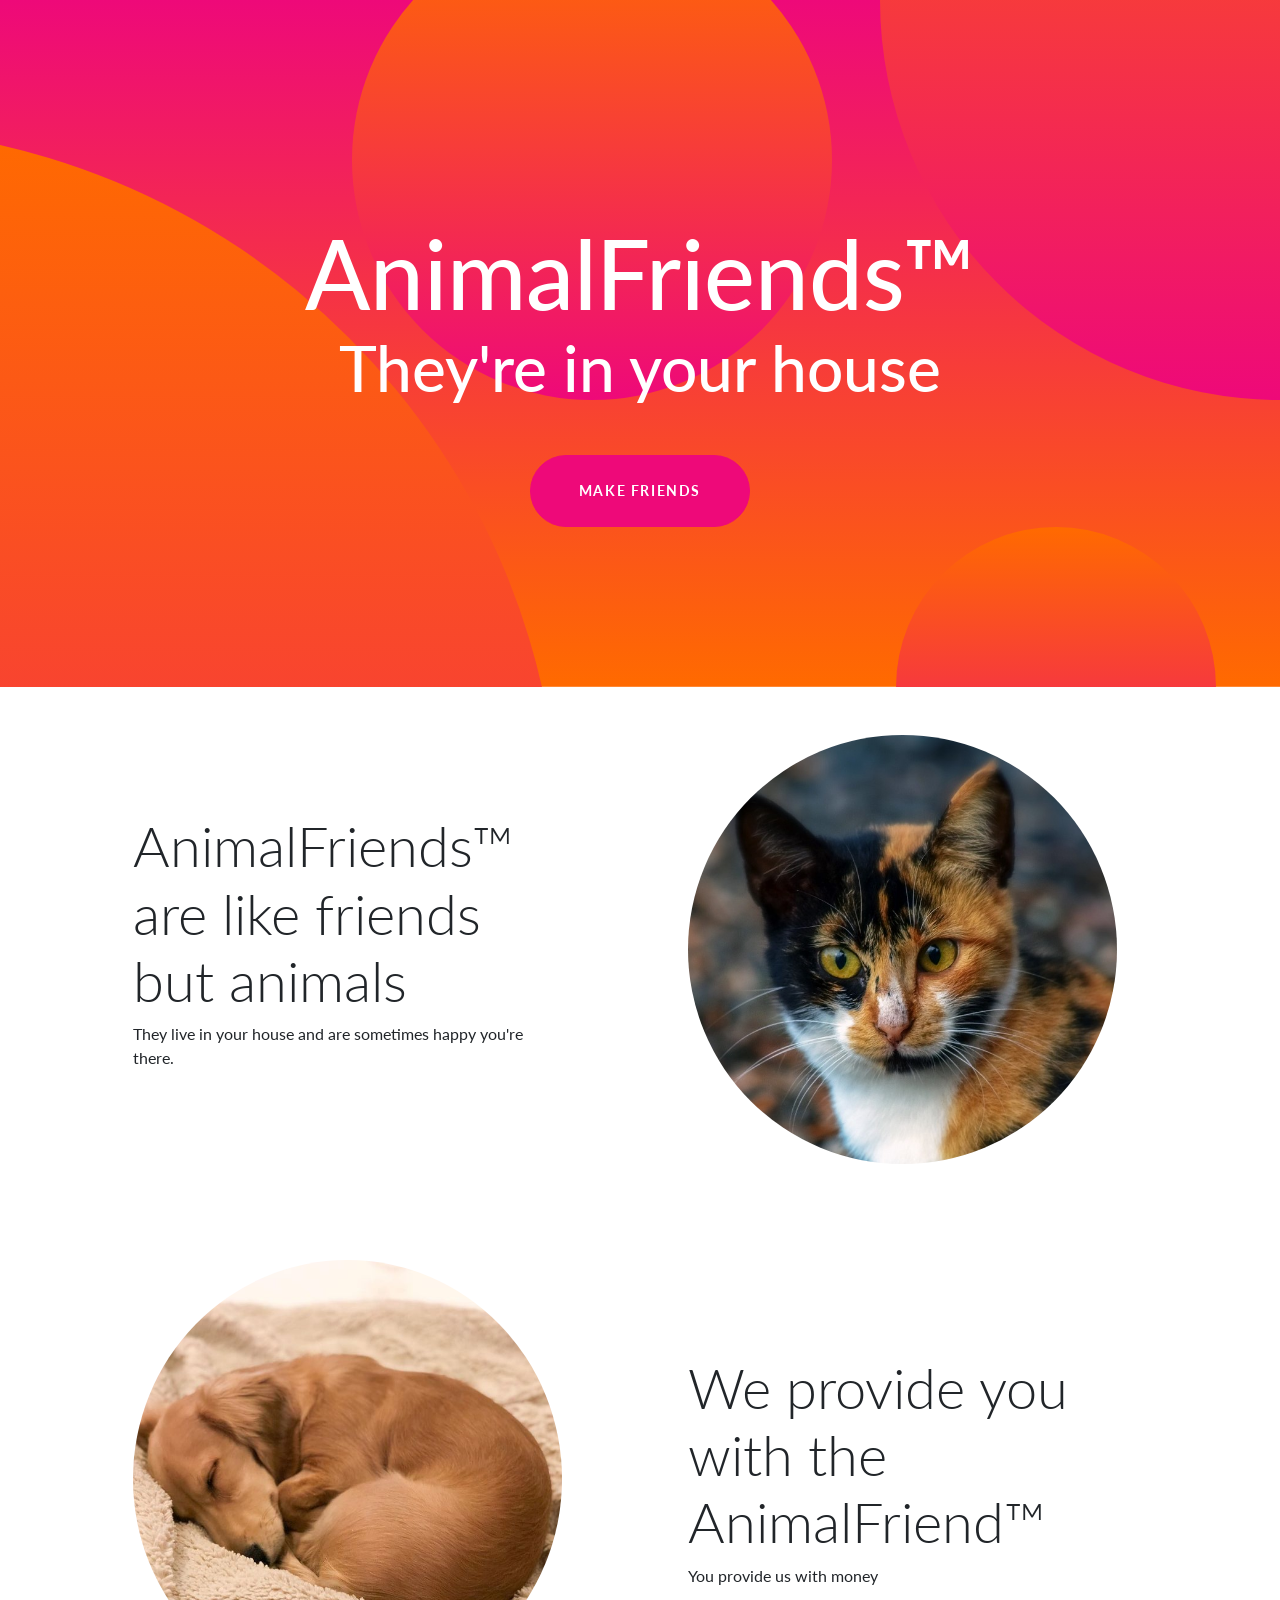
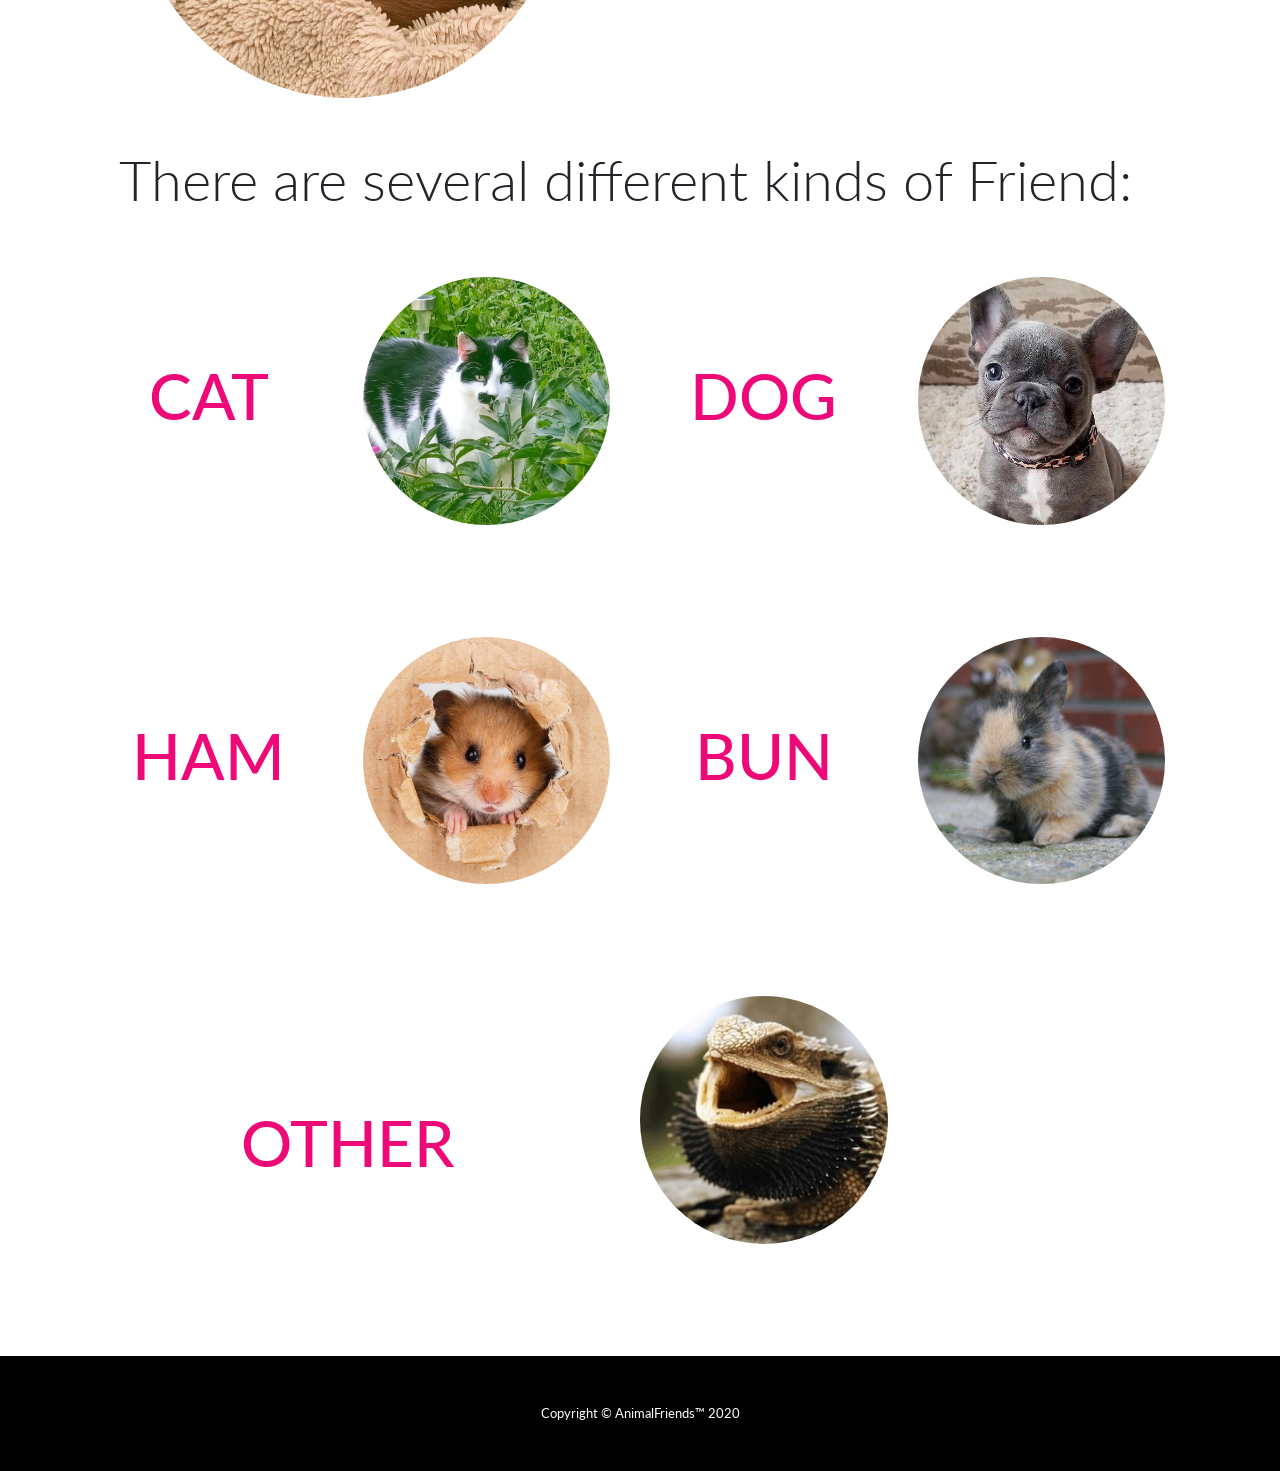
==== index.html @ 5744a80c "Add files via upload" ====
<!DOCTYPE html>
<html lang="en">

<head>

  <meta charset="utf-8">
  <meta name="viewport" content="width=device-width, initial-scale=1, shrink-to-fit=no">
  <meta name="description" content="">
  <meta name="author" content="">

  <title>AnimalFriends&trade;</title>

  <!-- Bootstrap core CSS -->
  <link rel="stylesheet" href="https://stackpath.bootstrapcdn.com/bootstrap/4.3.1/css/bootstrap.min.css" integrity="sha384-ggOyR0iXCbMQv3Xipma34MD+dH/1fQ784/j6cY/iJTQUOhcWr7x9JvoRxT2MZw1T" crossorigin="anonymous">

  <!-- Custom fonts for this template -->
  <link href="https://fonts.googleapis.com/css?family=Catamaran:100,200,300,400,500,600,700,800,900" rel="stylesheet">
  <link href="https://fonts.googleapis.com/css?family=Lato:100,100i,300,300i,400,400i,700,700i,900,900i" rel="stylesheet">

  <!-- Custom styles for this template -->
  <link href="one-page-wonder.css" rel="stylesheet">

</head>

<body>

  <!-- Navigation -->
    <!-- <nav class="navbar navbar-expand-lg navbar-dark navbar-custom fixed-top">
      <div class="container">
        <a class="navbar-brand" href="#">AnimalFriends&trade;</a>
        <button class="navbar-toggler" type="button" data-toggle="collapse" data-target="#navbarResponsive" aria-controls="navbarResponsive" aria-expanded="false" aria-label="Toggle navigation">
          <span class="navbar-toggler-icon"></span>
        </button>
        <div class="collapse navbar-collapse" id="navbarResponsive">
          <ul class="navbar-nav ml-auto">
            <li class="nav-item">
              <a class="nav-link" href="#">Be the first to hear</a>
            </li>
          </ul>
        </div>
      </div>
    </nav> -->

  <header class="masthead text-center text-white">
    <div class="masthead-content">
      <div class="container">
        <h1 class="masthead-heading mb-0">AnimalFriends&trade;</h1>
        <h2 class="masthead-subheading mb-0">They're in your house</h2>
        <a href="#" class="btn btn-primary btn-xl rounded-pill mt-5">Make Friends</a>
      </div>
    </div>
    <div class="bg-circle-1 bg-circle"></div>
    <div class="bg-circle-2 bg-circle"></div>
    <div class="bg-circle-3 bg-circle"></div>
    <div class="bg-circle-4 bg-circle"></div>
  </header>

  <section>
    <div class="container">
      <div class="row align-items-center">
        <div class="col-md-6 order-md-2">
          <div class="p-5">
            <img class="img-fluid rounded-circle" src="cat1.jpg" alt="">
          </div>
        </div>
        <div class="col-md-6 order-md-1">
          <div class="p-5">
            <h2 class="display-4">AnimalFriends&trade;  are like friends but animals</h2>
            <p>They live in your house and are sometimes happy you're there.</p>
          </div>
        </div>
      </div>
    </div>
  </section>

  <section>
    <div class="container">
      <div class="row align-items-center">
        <div class="col-md-6">
          <div class="p-5">
            <img class="img-fluid rounded-circle" src="saus1.jpg" alt="">
          </div>
        </div>
        <div class="col-md-6">
          <div class="p-5">
            <h2 class="display-4">We provide you with the AnimalFriend&trade;</h2>
            <p>You provide us with money</p>
          </div>
        </div>
      </div>
    </div>
  </section>

  <section>
    <div class="container">
        <div class="row">
          <div class="col-md-12">
            <h2 class="display-4 text-center">There are several different kinds of Friend:</h2>
          </div>
        </div>
            <div class="row align-items-center">
              <h3 class="col-md-3 col-xs-12 text-center list-txt">CAT</h3>
                <div class="col-md-3 col-xs-12 align-items-center row-margin">
                  <div class="img-wrap"> 
                  <img class="img-fluid list-img rounded-circle" src="cat2.jpg" alt=""/>
                  <div class="rounded-circle img-cover">
                        <p class="img-cover-txt">CAT</p>
                    </div>
                  </div> 
                </div>
                 <h3  class="col-md-3 col-xs-12 text-center list-txt">DOG</h3>
                 <div class="col-md-3 col-xs-12 row-margin">
                    <div class="img-wrap">
                      <img class="img-fluid rounded-circle list-img" src="dog1.jpg" alt=""/>
                         <div class="img-cover rounded-circle">
                          <p class="img-cover-txt">DOG</p>
                      </div>
                    </div> 
                  </div>
                  <h3 class="col-md-3 col-xs-12 text-center list-txt">HAM</h3>
                   <div class="col-md-3 col-xs-12 row-margin">
                    <div class="img-wrap">
                       <img class="img-fluid rounded-circle list-img" src="ham1.jpg" alt=""/>
                      <div class="img-cover rounded-circle">
                      <p class="img-cover-txt">HAM</p>
                      </div>
                    </div> 
                  </div>
                  <h3  class="col-md-3 col-xs-12 text-center list-txt">BUN</h3> 
                    <div class="col-md-3 col-xs-12 row-margin">
                      <div class="img-wrap">
                        <img class="img-fluid rounded-circle list-img" src="bun1.jpg" alt=""/>
                        <div class="img-cover rounded-circle">
                      <p class="img-cover-txt">BUN</p>
                      </div>
                    </div> 
                  </div>
            </div>
            <div class="row align-items-center">
               <h3  class="col-md-6 col-xs-12 text-center list-txt">OTHER</h3>
              <div class="col-md-3 col-xs-12 row-margin other">
                  <div class="img-wrap">
                    <img class="img-fluid rounded-circle list-img" src="other1.jpg" alt="">
                      <div class="img-cover rounded-circle">
                      <p class="img-cover-txt">OTHER</p>
                      </div>
                    </div> 
                  </div>
            </div>
  </section>

  <!-- Footer -->
  <footer class="py-5 bg-black">
    <div class="container">
      <p class="m-0 text-center text-white small">Copyright &copy; AnimalFriends&trade; 2020</p>
    </div>
  </footer>
</container>
  <!-- Bootstrap core JavaScript -->
<script src="https://code.jquery.com/jquery-3.3.1.slim.min.js" integrity="sha384-q8i/X+965DzO0rT7abK41JStQIAqVgRVzpbzo5smXKp4YfRvH+8abtTE1Pi6jizo" crossorigin="anonymous"></script>
<script src="https://cdnjs.cloudflare.com/ajax/libs/popper.js/1.14.7/umd/popper.min.js" integrity="sha384-UO2eT0CpHqdSJQ6hJty5KVphtPhzWj9WO1clHTMGa3JDZwrnQq4sF86dIHNDz0W1" crossorigin="anonymous"></script>
<script src="https://stackpath.bootstrapcdn.com/bootstrap/4.3.1/js/bootstrap.min.js" integrity="sha384-JjSmVgyd0p3pXB1rRibZUAYoIIy6OrQ6VrjIEaFf/nJGzIxFDsf4x0xIM+B07jRM" crossorigin="anonymous"></script>

</body>

</html>
---- one-page-wonder.css ----
/*!
 * Start Bootstrap - One Page Wonder v5.0.8 (https://startbootstrap.com/template-overviews/one-page-wonder)
 * Copyright 2013-2020 Start Bootstrap
 * Licensed under MIT (https://github.com/StartBootstrap/startbootstrap-one-page-wonder/blob/master/LICENSE)
 */

body {
  font-family: 'Lato';
  justify-content: center;
}

.row { width: 100%; }

h1,
h2,
h3,
h4,
h5,
h6,
{
  font-family: 'Catamaran';
  font-weight: 800 !important;
}

.btn-xl {
  text-transform: uppercase;
  padding: 1.5rem 3rem;
  font-size: 0.9rem;
  font-weight: 700;
  letter-spacing: 0.1rem;
}

.bg-black {
  background-color: #000 !important;
}

.rounded-pill {
  border-radius: 5rem;
}

.navbar-custom {
  padding-top: 1rem;
  padding-bottom: 1rem;
  background-color: rgba(0, 0, 0, 0.7);
}

.navbar-custom .navbar-brand {
  text-transform: uppercase;
  font-size: 1rem;
  letter-spacing: 0.1rem;
  font-weight: 700;
}

.navbar-custom .navbar-nav .nav-item .nav-link {
  text-transform: uppercase;
  font-size: 0.8rem;
  font-weight: 700;
  letter-spacing: 0.1rem;
}

header.masthead {
  position: relative;
  overflow: hidden;
  padding-top: calc(7rem + 72px);
  padding-bottom: 7rem;
  background: linear-gradient(0deg, #ff6a00 0%, #ee0979 100%);
  background-repeat: no-repeat;
  background-position: center center;
  background-attachment: scroll;
  background-size: cover;
}

header.masthead .masthead-content {
  z-index: 1;
  position: relative;
}

header.masthead .masthead-content .masthead-heading {
  font-size: 4rem;
}

header.masthead .masthead-content .masthead-subheading {
  font-size: 2rem;
}

header.masthead .bg-circle {
  z-index: 0;
  position: absolute;
  border-radius: 100%;
  background: linear-gradient(0deg, #ee0979 0%, #ff6a00 100%);
}

header.masthead .bg-circle-1 {
  height: 90rem;
  width: 90rem;
  bottom: -55rem;
  left: -55rem;
}

header.masthead .bg-circle-2 {
  height: 50rem;
  width: 50rem;
  top: -25rem;
  right: -25rem;
}

header.masthead .bg-circle-3 {
  height: 20rem;
  width: 20rem;
  bottom: -10rem;
  right: 5%;
}

header.masthead .bg-circle-4 {
  height: 30rem;
  width: 30rem;
  top: -5rem;
  right: 35%;
}

@media (min-width: 992px) {
  header.masthead {
    padding-top: calc(10rem + 55px);
    padding-bottom: 10rem;
  }
  header.masthead .masthead-content .masthead-heading {
    font-size: 6rem;
  }
  header.masthead .masthead-content .masthead-subheading {
    font-size: 4rem;
  }
}

.bg-primary {
  background-color: #ee0979 !important;
}

.btn-primary {
  background-color: #ee0979;
  border-color: #ee0979;
}

.btn-primary:active, .btn-primary:focus, .btn-primary:hover {
  background-color: #bd0760 !important;
  border-color: #bd0760 !important;
}

.btn-primary:focus {
  box-shadow: 0 0 0 0.2rem rgba(238, 9, 121, 0.5);
}

.btn-secondary {
  background-color: #ff6a00;
  border-color: #ff6a00;
}

.btn-secondary:active, .btn-secondary:focus, .btn-secondary:hover {
  background-color: #cc5500 !important;
  border-color: #cc5500 !important;
}

.btn-secondary:focus {
  box-shadow: 0 0 0 0.2rem rgba(255, 106, 0, 0.5);
}

.row-margin {
  margin-top: 3.5rem;
  margin-bottom: 3.5rem;
}


.list-txt{
  font-size: 4rem;
  color:#ee0979;
}


.other{
  margin-top: 3.5rem;
  margin-bottom: 7rem;
}

.img-wrap {
  position: relative;
  width:100%;
  height: 100%;
  top: 0;
  left:0;

}

.img-cover {
  position: absolute;
  top: 0;
  right: 0;
  bottom: 0;
  left: 0;
  background: rgba(252, 88, 23, 0.6);
  color: #fff;
  font-size: 4rem;
  font-weight: bold;
  visibility: hidden;
  opacity: 0;
  display: flex;
  align-items: center;
  justify-content: center;
  transition: opacity .2s, visibility .2s;
}

.img-wrap:hover .img-cover{
  visibility: visible;
  opacity: 1;
}

.img-wrap:hover .img-cover-txt {
  transform: translateY(0);
}
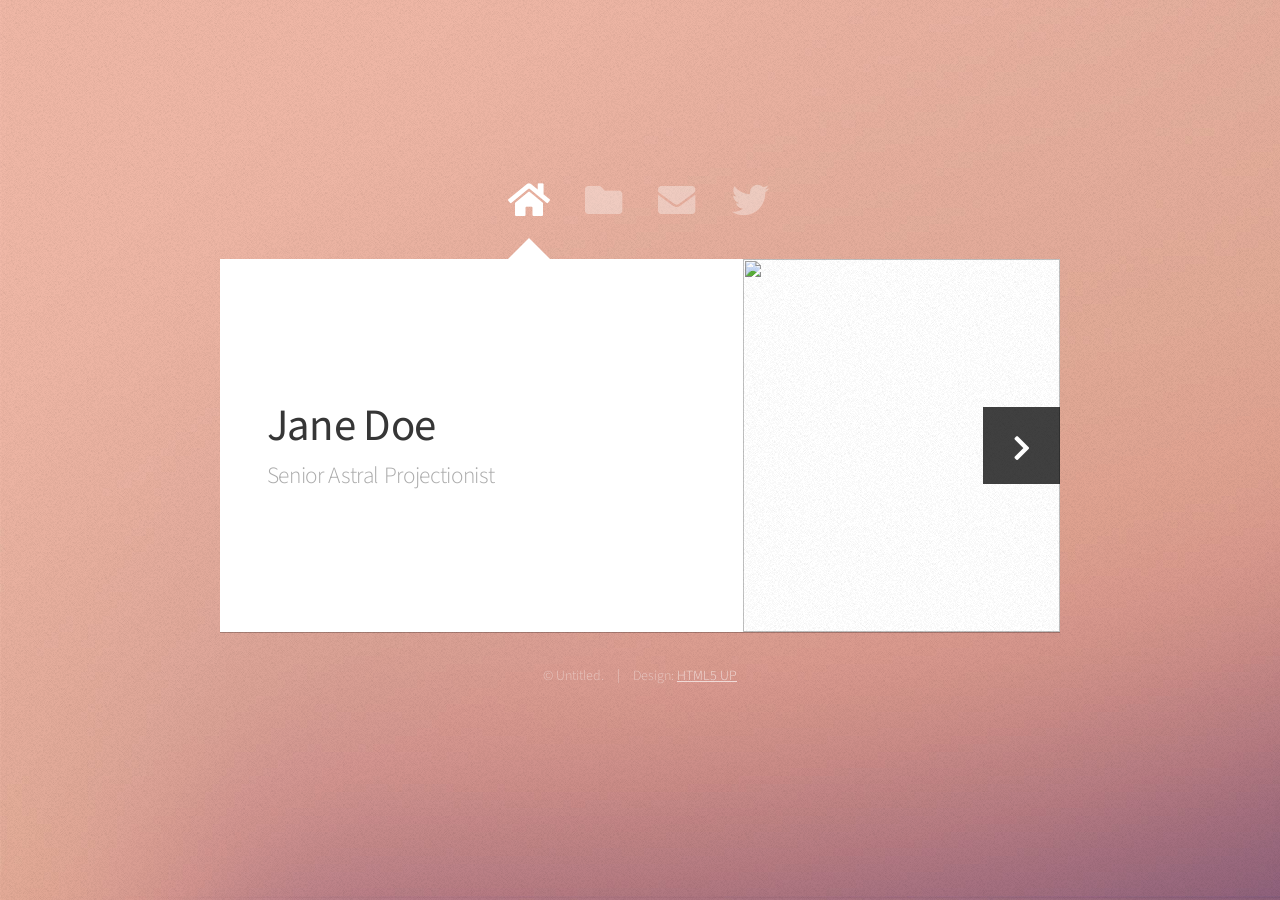
==== commit 56d2c6ee: "sorted file hierarchy for GitHub pages" ====
--- a/index.html
+++ b/index.html
@@ -1,166 +1,142 @@
-<!DOCTYPE html>
-<html lang="en">
+<!DOCTYPE HTML>
+<!--
+	Astral by HTML5 UP
+	html5up.net | @ajlkn
+	Free for personal and commercial use under the CCA 3.0 license (html5up.net/license)
+-->
+<html>
+	<head>
+		<title>Astral by HTML5 UP</title>
+		<meta charset="utf-8" />
+		<meta name="viewport" content="width=device-width, initial-scale=1, user-scalable=no" />
+		<link rel="stylesheet" href="assets/css/main.css" />
+		<noscript><link rel="stylesheet" href="assets/css/noscript.css" /></noscript>
+	</head>
+	<body class="is-preload">
 
-<head>
+		<!-- Wrapper-->
+			<div id="wrapper">
 
-  <meta charset="utf-8">
-  <meta name="viewport" content="width=device-width, initial-scale=1, shrink-to-fit=no">
-  <meta name="description" content="">
-  <meta name="author" content="">
+				<!-- Nav -->
+					<nav id="nav">
+						<a href="#" class="icon solid fa-home"><span>Home</span></a>
+						<a href="#work" class="icon solid fa-folder"><span>Work</span></a>
+						<a href="#contact" class="icon solid fa-envelope"><span>Contact</span></a>
+						<a href="https://twitter.com/ajlkn" class="icon brands fa-twitter"><span>Twitter</span></a>
+					</nav>
 
-  <title>AnimalFriends&trade;</title>
+				<!-- Main -->
+					<div id="main">
 
-  <!-- Bootstrap core CSS -->
-  <link rel="stylesheet" href="https://stackpath.bootstrapcdn.com/bootstrap/4.3.1/css/bootstrap.min.css" integrity="sha384-ggOyR0iXCbMQv3Xipma34MD+dH/1fQ784/j6cY/iJTQUOhcWr7x9JvoRxT2MZw1T" crossorigin="anonymous">
+						<!-- Me -->
+							<article id="home" class="panel intro">
+								<header>
+									<h1>Jane Doe</h1>
+									<p>Senior Astral Projectionist</p>
+								</header>
+								<a href="#work" class="jumplink pic">
+									<span class="arrow icon solid fa-chevron-right"><span>See my work</span></span>
+									<img src="images/me.jpg" alt="" />
+								</a>
+							</article>
 
-  <!-- Custom fonts for this template -->
-  <link href="https://fonts.googleapis.com/css?family=Catamaran:100,200,300,400,500,600,700,800,900" rel="stylesheet">
-  <link href="https://fonts.googleapis.com/css?family=Lato:100,100i,300,300i,400,400i,700,700i,900,900i" rel="stylesheet">
+						<!-- Work -->
+							<article id="work" class="panel">
+								<header>
+									<h2>Work</h2>
+								</header>
+								<p>
+									Phasellus enim sapien, blandit ullamcorper elementum eu, condimentum eu elit.
+									Vestibulum ante ipsum primis in faucibus orci luctus et ultrices posuere cubilia
+									luctus elit eget interdum.
+								</p>
+								<section>
+									<div class="row">
+										<div class="col-4 col-6-medium col-12-small">
+											<a href="#" class="image fit"><img src="images/pic01.jpg" alt=""></a>
+										</div>
+										<div class="col-4 col-6-medium col-12-small">
+											<a href="#" class="image fit"><img src="images/pic02.jpg" alt=""></a>
+										</div>
+										<div class="col-4 col-6-medium col-12-small">
+											<a href="#" class="image fit"><img src="images/pic03.jpg" alt=""></a>
+										</div>
+										<div class="col-4 col-6-medium col-12-small">
+											<a href="#" class="image fit"><img src="images/pic04.jpg" alt=""></a>
+										</div>
+										<div class="col-4 col-6-medium col-12-small">
+											<a href="#" class="image fit"><img src="images/pic05.jpg" alt=""></a>
+										</div>
+										<div class="col-4 col-6-medium col-12-small">
+											<a href="#" class="image fit"><img src="images/pic06.jpg" alt=""></a>
+										</div>
+										<div class="col-4 col-6-medium col-12-small">
+											<a href="#" class="image fit"><img src="images/pic07.jpg" alt=""></a>
+										</div>
+										<div class="col-4 col-6-medium col-12-small">
+											<a href="#" class="image fit"><img src="images/pic08.jpg" alt=""></a>
+										</div>
+										<div class="col-4 col-6-medium col-12-small">
+											<a href="#" class="image fit"><img src="images/pic09.jpg" alt=""></a>
+										</div>
+										<div class="col-4 col-6-medium col-12-small">
+											<a href="#" class="image fit"><img src="images/pic10.jpg" alt=""></a>
+										</div>
+										<div class="col-4 col-6-medium col-12-small">
+											<a href="#" class="image fit"><img src="images/pic11.jpg" alt=""></a>
+										</div>
+										<div class="col-4 col-6-medium col-12-small">
+											<a href="#" class="image fit"><img src="images/pic12.jpg" alt=""></a>
+										</div>
+									</div>
+								</section>
+							</article>
 
-  <!-- Custom styles for this template -->
-  <link href="one-page-wonder.css" rel="stylesheet">
+						<!-- Contact -->
+							<article id="contact" class="panel">
+								<header>
+									<h2>Contact Me</h2>
+								</header>
+								<form action="#" method="post">
+									<div>
+										<div class="row">
+											<div class="col-6 col-12-medium">
+												<input type="text" name="name" placeholder="Name" />
+											</div>
+											<div class="col-6 col-12-medium">
+												<input type="text" name="email" placeholder="Email" />
+											</div>
+											<div class="col-12">
+												<input type="text" name="subject" placeholder="Subject" />
+											</div>
+											<div class="col-12">
+												<textarea name="message" placeholder="Message" rows="6"></textarea>
+											</div>
+											<div class="col-12">
+												<input type="submit" value="Send Message" />
+											</div>
+										</div>
+									</div>
+								</form>
+							</article>
 
-</head>
+					</div>
 
-<body>
+				<!-- Footer -->
+					<div id="footer">
+						<ul class="copyright">
+							<li>&copy; Untitled.</li><li>Design: <a href="http://html5up.net">HTML5 UP</a></li>
+						</ul>
+					</div>
 
-  <!-- Navigation -->
-    <!-- <nav class="navbar navbar-expand-lg navbar-dark navbar-custom fixed-top">
-      <div class="container">
-        <a class="navbar-brand" href="#">AnimalFriends&trade;</a>
-        <button class="navbar-toggler" type="button" data-toggle="collapse" data-target="#navbarResponsive" aria-controls="navbarResponsive" aria-expanded="false" aria-label="Toggle navigation">
-          <span class="navbar-toggler-icon"></span>
-        </button>
-        <div class="collapse navbar-collapse" id="navbarResponsive">
-          <ul class="navbar-nav ml-auto">
-            <li class="nav-item">
-              <a class="nav-link" href="#">Be the first to hear</a>
-            </li>
-          </ul>
-        </div>
-      </div>
-    </nav> -->
+			</div>
 
-  <header class="masthead text-center text-white">
-    <div class="masthead-content">
-      <div class="container">
-        <h1 class="masthead-heading mb-0">AnimalFriends&trade;</h1>
-        <h2 class="masthead-subheading mb-0">They're in your house</h2>
-        <a href="#" class="btn btn-primary btn-xl rounded-pill mt-5">Make Friends</a>
-      </div>
-    </div>
-    <div class="bg-circle-1 bg-circle"></div>
-    <div class="bg-circle-2 bg-circle"></div>
-    <div class="bg-circle-3 bg-circle"></div>
-    <div class="bg-circle-4 bg-circle"></div>
-  </header>
+		<!-- Scripts -->
+			<script src="assets/js/jquery.min.js"></script>
+			<script src="assets/js/browser.min.js"></script>
+			<script src="assets/js/breakpoints.min.js"></script>
+			<script src="assets/js/util.js"></script>
+			<script src="assets/js/main.js"></script>
 
-  <section>
-    <div class="container">
-      <div class="row align-items-center">
-        <div class="col-md-6 order-md-2">
-          <div class="p-5">
-            <img class="img-fluid rounded-circle" src="cat1.jpg" alt="">
-          </div>
-        </div>
-        <div class="col-md-6 order-md-1">
-          <div class="p-5">
-            <h2 class="display-4">AnimalFriends&trade;  are like friends but animals</h2>
-            <p>They live in your house and are sometimes happy you're there.</p>
-          </div>
-        </div>
-      </div>
-    </div>
-  </section>
-
-  <section>
-    <div class="container">
-      <div class="row align-items-center">
-        <div class="col-md-6">
-          <div class="p-5">
-            <img class="img-fluid rounded-circle" src="saus1.jpg" alt="">
-          </div>
-        </div>
-        <div class="col-md-6">
-          <div class="p-5">
-            <h2 class="display-4">We provide you with the AnimalFriend&trade;</h2>
-            <p>You provide us with money</p>
-          </div>
-        </div>
-      </div>
-    </div>
-  </section>
-
-  <section>
-    <div class="container">
-        <div class="row">
-          <div class="col-md-12">
-            <h2 class="display-4 text-center">There are several different kinds of Friend:</h2>
-          </div>
-        </div>
-            <div class="row align-items-center">
-              <h3 class="col-md-3 col-xs-12 text-center list-txt">CAT</h3>
-                <div class="col-md-3 col-xs-12 align-items-center row-margin">
-                  <div class="img-wrap"> 
-                  <img class="img-fluid list-img rounded-circle" src="cat2.jpg" alt=""/>
-                  <div class="rounded-circle img-cover">
-                        <p class="img-cover-txt">CAT</p>
-                    </div>
-                  </div> 
-                </div>
-                 <h3  class="col-md-3 col-xs-12 text-center list-txt">DOG</h3>
-                 <div class="col-md-3 col-xs-12 row-margin">
-                    <div class="img-wrap">
-                      <img class="img-fluid rounded-circle list-img" src="dog1.jpg" alt=""/>
-                         <div class="img-cover rounded-circle">
-                          <p class="img-cover-txt">DOG</p>
-                      </div>
-                    </div> 
-                  </div>
-                  <h3 class="col-md-3 col-xs-12 text-center list-txt">HAM</h3>
-                   <div class="col-md-3 col-xs-12 row-margin">
-                    <div class="img-wrap">
-                       <img class="img-fluid rounded-circle list-img" src="ham1.jpg" alt=""/>
-                      <div class="img-cover rounded-circle">
-                      <p class="img-cover-txt">HAM</p>
-                      </div>
-                    </div> 
-                  </div>
-                  <h3  class="col-md-3 col-xs-12 text-center list-txt">BUN</h3> 
-                    <div class="col-md-3 col-xs-12 row-margin">
-                      <div class="img-wrap">
-                        <img class="img-fluid rounded-circle list-img" src="bun1.jpg" alt=""/>
-                        <div class="img-cover rounded-circle">
-                      <p class="img-cover-txt">BUN</p>
-                      </div>
-                    </div> 
-                  </div>
-            </div>
-            <div class="row align-items-center">
-               <h3  class="col-md-6 col-xs-12 text-center list-txt">OTHER</h3>
-              <div class="col-md-3 col-xs-12 row-margin other">
-                  <div class="img-wrap">
-                    <img class="img-fluid rounded-circle list-img" src="other1.jpg" alt="">
-                      <div class="img-cover rounded-circle">
-                      <p class="img-cover-txt">OTHER</p>
-                      </div>
-                    </div> 
-                  </div>
-            </div>
-  </section>
-
-  <!-- Footer -->
-  <footer class="py-5 bg-black">
-    <div class="container">
-      <p class="m-0 text-center text-white small">Copyright &copy; AnimalFriends&trade; 2020</p>
-    </div>
-  </footer>
-</container>
-  <!-- Bootstrap core JavaScript -->
-<script src="https://code.jquery.com/jquery-3.3.1.slim.min.js" integrity="sha384-q8i/X+965DzO0rT7abK41JStQIAqVgRVzpbzo5smXKp4YfRvH+8abtTE1Pi6jizo" crossorigin="anonymous"></script>
-<script src="https://cdnjs.cloudflare.com/ajax/libs/popper.js/1.14.7/umd/popper.min.js" integrity="sha384-UO2eT0CpHqdSJQ6hJty5KVphtPhzWj9WO1clHTMGa3JDZwrnQq4sF86dIHNDz0W1" crossorigin="anonymous"></script>
-<script src="https://stackpath.bootstrapcdn.com/bootstrap/4.3.1/js/bootstrap.min.js" integrity="sha384-JjSmVgyd0p3pXB1rRibZUAYoIIy6OrQ6VrjIEaFf/nJGzIxFDsf4x0xIM+B07jRM" crossorigin="anonymous"></script>
-
-</body>
-
-</html>
+	</body>
+</html>
--- a/assets/css/main.css
+++ b/assets/css/main.css
@@ -0,0 +1,2191 @@
+@import url("https://fonts.googleapis.com/css?family=Source+Sans+Pro:300,400,300italic,400italic");
+@import url("fontawesome-all.min.css");
+
+/*
+	Astral by HTML5 UP
+	html5up.net | @ajlkn
+	Free for personal and commercial use under the CCA 3.0 license (html5up.net/license)
+*/
+
+html, body, div, span, applet, object,
+iframe, h1, h2, h3, h4, h5, h6, p, blockquote,
+pre, a, abbr, acronym, address, big, cite,
+code, del, dfn, em, img, ins, kbd, q, s, samp,
+small, strike, strong, sub, sup, tt, var, b,
+u, i, center, dl, dt, dd, ol, ul, li, fieldset,
+form, label, legend, table, caption, tbody,
+tfoot, thead, tr, th, td, article, aside,
+canvas, details, embed, figure, figcaption,
+footer, header, hgroup, menu, nav, output, ruby,
+section, summary, time, mark, audio, video {
+	margin: 0;
+	padding: 0;
+	border: 0;
+	font-size: 100%;
+	font: inherit;
+	vertical-align: baseline;}
+
+article, aside, details, figcaption, figure,
+footer, header, hgroup, menu, nav, section {
+	display: block;}
+
+body {
+	line-height: 1;
+}
+
+ol, ul {
+	list-style: none;
+}
+
+blockquote, q {
+	quotes: none;
+}
+
+	blockquote:before, blockquote:after, q:before, q:after {
+		content: '';
+		content: none;
+	}
+
+table {
+	border-collapse: collapse;
+	border-spacing: 0;
+}
+
+body {
+	-webkit-text-size-adjust: none;
+}
+
+mark {
+	background-color: transparent;
+	color: inherit;
+}
+
+input::-moz-focus-inner {
+	border: 0;
+	padding: 0;
+}
+
+input, select, textarea {
+	-moz-appearance: none;
+	-webkit-appearance: none;
+	-ms-appearance: none;
+	appearance: none;
+}
+
+/* Row */
+
+	.row {
+		display: flex;
+		flex-wrap: wrap;
+		box-sizing: border-box;
+		align-items: stretch;
+	}
+
+		.row > * {
+			box-sizing: border-box;
+		}
+
+		.row.gtr-uniform > * > :last-child {
+			margin-bottom: 0;
+		}
+
+		.row.aln-left {
+			justify-content: flex-start;
+		}
+
+		.row.aln-center {
+			justify-content: center;
+		}
+
+		.row.aln-right {
+			justify-content: flex-end;
+		}
+
+		.row.aln-top {
+			align-items: flex-start;
+		}
+
+		.row.aln-middle {
+			align-items: center;
+		}
+
+		.row.aln-bottom {
+			align-items: flex-end;
+		}
+
+		.row > .imp {
+			order: -1;
+		}
+
+		.row > .col-1 {
+			width: 8.33333%;
+		}
+
+		.row > .off-1 {
+			margin-left: 8.33333%;
+		}
+
+		.row > .col-2 {
+			width: 16.66667%;
+		}
+
+		.row > .off-2 {
+			margin-left: 16.66667%;
+		}
+
+		.row > .col-3 {
+			width: 25%;
+		}
+
+		.row > .off-3 {
+			margin-left: 25%;
+		}
+
+		.row > .col-4 {
+			width: 33.33333%;
+		}
+
+		.row > .off-4 {
+			margin-left: 33.33333%;
+		}
+
+		.row > .col-5 {
+			width: 41.66667%;
+		}
+
+		.row > .off-5 {
+			margin-left: 41.66667%;
+		}
+
+		.row > .col-6 {
+			width: 50%;
+		}
+
+		.row > .off-6 {
+			margin-left: 50%;
+		}
+
+		.row > .col-7 {
+			width: 58.33333%;
+		}
+
+		.row > .off-7 {
+			margin-left: 58.33333%;
+		}
+
+		.row > .col-8 {
+			width: 66.66667%;
+		}
+
+		.row > .off-8 {
+			margin-left: 66.66667%;
+		}
+
+		.row > .col-9 {
+			width: 75%;
+		}
+
+		.row > .off-9 {
+			margin-left: 75%;
+		}
+
+		.row > .col-10 {
+			width: 83.33333%;
+		}
+
+		.row > .off-10 {
+			margin-left: 83.33333%;
+		}
+
+		.row > .col-11 {
+			width: 91.66667%;
+		}
+
+		.row > .off-11 {
+			margin-left: 91.66667%;
+		}
+
+		.row > .col-12 {
+			width: 100%;
+		}
+
+		.row > .off-12 {
+			margin-left: 100%;
+		}
+
+		.row.gtr-0 {
+			margin-top: 0em;
+			margin-left: 0em;
+		}
+
+			.row.gtr-0 > * {
+				padding: 0em 0 0 0em;
+			}
+
+			.row.gtr-0.gtr-uniform {
+				margin-top: 0em;
+			}
+
+				.row.gtr-0.gtr-uniform > * {
+					padding-top: 0em;
+				}
+
+		.row.gtr-25 {
+			margin-top: -0.3125em;
+			margin-left: -0.3125em;
+		}
+
+			.row.gtr-25 > * {
+				padding: 0.3125em 0 0 0.3125em;
+			}
+
+			.row.gtr-25.gtr-uniform {
+				margin-top: -0.3125em;
+			}
+
+				.row.gtr-25.gtr-uniform > * {
+					padding-top: 0.3125em;
+				}
+
+		.row.gtr-50 {
+			margin-top: -0.625em;
+			margin-left: -0.625em;
+		}
+
+			.row.gtr-50 > * {
+				padding: 0.625em 0 0 0.625em;
+			}
+
+			.row.gtr-50.gtr-uniform {
+				margin-top: -0.625em;
+			}
+
+				.row.gtr-50.gtr-uniform > * {
+					padding-top: 0.625em;
+				}
+
+		.row {
+			margin-top: -1.25em;
+			margin-left: -1.25em;
+		}
+
+			.row > * {
+				padding: 1.25em 0 0 1.25em;
+			}
+
+			.row.gtr-uniform {
+				margin-top: -1.25em;
+			}
+
+				.row.gtr-uniform > * {
+					padding-top: 1.25em;
+				}
+
+		.row.gtr-150 {
+			margin-top: -1.875em;
+			margin-left: -1.875em;
+		}
+
+			.row.gtr-150 > * {
+				padding: 1.875em 0 0 1.875em;
+			}
+
+			.row.gtr-150.gtr-uniform {
+				margin-top: -1.875em;
+			}
+
+				.row.gtr-150.gtr-uniform > * {
+					padding-top: 1.875em;
+				}
+
+		.row.gtr-200 {
+			margin-top: -2.5em;
+			margin-left: -2.5em;
+		}
+
+			.row.gtr-200 > * {
+				padding: 2.5em 0 0 2.5em;
+			}
+
+			.row.gtr-200.gtr-uniform {
+				margin-top: -2.5em;
+			}
+
+				.row.gtr-200.gtr-uniform > * {
+					padding-top: 2.5em;
+				}
+
+		@media screen and (max-width: 1680px) {
+
+			.row {
+				display: flex;
+				flex-wrap: wrap;
+				box-sizing: border-box;
+				align-items: stretch;
+			}
+
+				.row > * {
+					box-sizing: border-box;
+				}
+
+				.row.gtr-uniform > * > :last-child {
+					margin-bottom: 0;
+				}
+
+				.row.aln-left {
+					justify-content: flex-start;
+				}
+
+				.row.aln-center {
+					justify-content: center;
+				}
+
+				.row.aln-right {
+					justify-content: flex-end;
+				}
+
+				.row.aln-top {
+					align-items: flex-start;
+				}
+
+				.row.aln-middle {
+					align-items: center;
+				}
+
+				.row.aln-bottom {
+					align-items: flex-end;
+				}
+
+				.row > .imp-xlarge {
+					order: -1;
+				}
+
+				.row > .col-1-xlarge {
+					width: 8.33333%;
+				}
+
+				.row > .off-1-xlarge {
+					margin-left: 8.33333%;
+				}
+
+				.row > .col-2-xlarge {
+					width: 16.66667%;
+				}
+
+				.row > .off-2-xlarge {
+					margin-left: 16.66667%;
+				}
+
+				.row > .col-3-xlarge {
+					width: 25%;
+				}
+
+				.row > .off-3-xlarge {
+					margin-left: 25%;
+				}
+
+				.row > .col-4-xlarge {
+					width: 33.33333%;
+				}
+
+				.row > .off-4-xlarge {
+					margin-left: 33.33333%;
+				}
+
+				.row > .col-5-xlarge {
+					width: 41.66667%;
+				}
+
+				.row > .off-5-xlarge {
+					margin-left: 41.66667%;
+				}
+
+				.row > .col-6-xlarge {
+					width: 50%;
+				}
+
+				.row > .off-6-xlarge {
+					margin-left: 50%;
+				}
+
+				.row > .col-7-xlarge {
+					width: 58.33333%;
+				}
+
+				.row > .off-7-xlarge {
+					margin-left: 58.33333%;
+				}
+
+				.row > .col-8-xlarge {
+					width: 66.66667%;
+				}
+
+				.row > .off-8-xlarge {
+					margin-left: 66.66667%;
+				}
+
+				.row > .col-9-xlarge {
+					width: 75%;
+				}
+
+				.row > .off-9-xlarge {
+					margin-left: 75%;
+				}
+
+				.row > .col-10-xlarge {
+					width: 83.33333%;
+				}
+
+				.row > .off-10-xlarge {
+					margin-left: 83.33333%;
+				}
+
+				.row > .col-11-xlarge {
+					width: 91.66667%;
+				}
+
+				.row > .off-11-xlarge {
+					margin-left: 91.66667%;
+				}
+
+				.row > .col-12-xlarge {
+					width: 100%;
+				}
+
+				.row > .off-12-xlarge {
+					margin-left: 100%;
+				}
+
+				.row.gtr-0 {
+					margin-top: 0em;
+					margin-left: 0em;
+				}
+
+					.row.gtr-0 > * {
+						padding: 0em 0 0 0em;
+					}
+
+					.row.gtr-0.gtr-uniform {
+						margin-top: 0em;
+					}
+
+						.row.gtr-0.gtr-uniform > * {
+							padding-top: 0em;
+						}
+
+				.row.gtr-25 {
+					margin-top: -0.3125em;
+					margin-left: -0.3125em;
+				}
+
+					.row.gtr-25 > * {
+						padding: 0.3125em 0 0 0.3125em;
+					}
+
+					.row.gtr-25.gtr-uniform {
+						margin-top: -0.3125em;
+					}
+
+						.row.gtr-25.gtr-uniform > * {
+							padding-top: 0.3125em;
+						}
+
+				.row.gtr-50 {
+					margin-top: -0.625em;
+					margin-left: -0.625em;
+				}
+
+					.row.gtr-50 > * {
+						padding: 0.625em 0 0 0.625em;
+					}
+
+					.row.gtr-50.gtr-uniform {
+						margin-top: -0.625em;
+					}
+
+						.row.gtr-50.gtr-uniform > * {
+							padding-top: 0.625em;
+						}
+
+				.row {
+					margin-top: -1.25em;
+					margin-left: -1.25em;
+				}
+
+					.row > * {
+						padding: 1.25em 0 0 1.25em;
+					}
+
+					.row.gtr-uniform {
+						margin-top: -1.25em;
+					}
+
+						.row.gtr-uniform > * {
+							padding-top: 1.25em;
+						}
+
+				.row.gtr-150 {
+					margin-top: -1.875em;
+					margin-left: -1.875em;
+				}
+
+					.row.gtr-150 > * {
+						padding: 1.875em 0 0 1.875em;
+					}
+
+					.row.gtr-150.gtr-uniform {
+						margin-top: -1.875em;
+					}
+
+						.row.gtr-150.gtr-uniform > * {
+							padding-top: 1.875em;
+						}
+
+				.row.gtr-200 {
+					margin-top: -2.5em;
+					margin-left: -2.5em;
+				}
+
+					.row.gtr-200 > * {
+						padding: 2.5em 0 0 2.5em;
+					}
+
+					.row.gtr-200.gtr-uniform {
+						margin-top: -2.5em;
+					}
+
+						.row.gtr-200.gtr-uniform > * {
+							padding-top: 2.5em;
+						}
+
+		}
+
+		@media screen and (max-width: 1280px) {
+
+			.row {
+				display: flex;
+				flex-wrap: wrap;
+				box-sizing: border-box;
+				align-items: stretch;
+			}
+
+				.row > * {
+					box-sizing: border-box;
+				}
+
+				.row.gtr-uniform > * > :last-child {
+					margin-bottom: 0;
+				}
+
+				.row.aln-left {
+					justify-content: flex-start;
+				}
+
+				.row.aln-center {
+					justify-content: center;
+				}
+
+				.row.aln-right {
+					justify-content: flex-end;
+				}
+
+				.row.aln-top {
+					align-items: flex-start;
+				}
+
+				.row.aln-middle {
+					align-items: center;
+				}
+
+				.row.aln-bottom {
+					align-items: flex-end;
+				}
+
+				.row > .imp-large {
+					order: -1;
+				}
+
+				.row > .col-1-large {
+					width: 8.33333%;
+				}
+
+				.row > .off-1-large {
+					margin-left: 8.33333%;
+				}
+
+				.row > .col-2-large {
+					width: 16.66667%;
+				}
+
+				.row > .off-2-large {
+					margin-left: 16.66667%;
+				}
+
+				.row > .col-3-large {
+					width: 25%;
+				}
+
+				.row > .off-3-large {
+					margin-left: 25%;
+				}
+
+				.row > .col-4-large {
+					width: 33.33333%;
+				}
+
+				.row > .off-4-large {
+					margin-left: 33.33333%;
+				}
+
+				.row > .col-5-large {
+					width: 41.66667%;
+				}
+
+				.row > .off-5-large {
+					margin-left: 41.66667%;
+				}
+
+				.row > .col-6-large {
+					width: 50%;
+				}
+
+				.row > .off-6-large {
+					margin-left: 50%;
+				}
+
+				.row > .col-7-large {
+					width: 58.33333%;
+				}
+
+				.row > .off-7-large {
+					margin-left: 58.33333%;
+				}
+
+				.row > .col-8-large {
+					width: 66.66667%;
+				}
+
+				.row > .off-8-large {
+					margin-left: 66.66667%;
+				}
+
+				.row > .col-9-large {
+					width: 75%;
+				}
+
+				.row > .off-9-large {
+					margin-left: 75%;
+				}
+
+				.row > .col-10-large {
+					width: 83.33333%;
+				}
+
+				.row > .off-10-large {
+					margin-left: 83.33333%;
+				}
+
+				.row > .col-11-large {
+					width: 91.66667%;
+				}
+
+				.row > .off-11-large {
+					margin-left: 91.66667%;
+				}
+
+				.row > .col-12-large {
+					width: 100%;
+				}
+
+				.row > .off-12-large {
+					margin-left: 100%;
+				}
+
+				.row.gtr-0 {
+					margin-top: 0em;
+					margin-left: 0em;
+				}
+
+					.row.gtr-0 > * {
+						padding: 0em 0 0 0em;
+					}
+
+					.row.gtr-0.gtr-uniform {
+						margin-top: 0em;
+					}
+
+						.row.gtr-0.gtr-uniform > * {
+							padding-top: 0em;
+						}
+
+				.row.gtr-25 {
+					margin-top: -0.3125em;
+					margin-left: -0.3125em;
+				}
+
+					.row.gtr-25 > * {
+						padding: 0.3125em 0 0 0.3125em;
+					}
+
+					.row.gtr-25.gtr-uniform {
+						margin-top: -0.3125em;
+					}
+
+						.row.gtr-25.gtr-uniform > * {
+							padding-top: 0.3125em;
+						}
+
+				.row.gtr-50 {
+					margin-top: -0.625em;
+					margin-left: -0.625em;
+				}
+
+					.row.gtr-50 > * {
+						padding: 0.625em 0 0 0.625em;
+					}
+
+					.row.gtr-50.gtr-uniform {
+						margin-top: -0.625em;
+					}
+
+						.row.gtr-50.gtr-uniform > * {
+							padding-top: 0.625em;
+						}
+
+				.row {
+					margin-top: -1.25em;
+					margin-left: -1.25em;
+				}
+
+					.row > * {
+						padding: 1.25em 0 0 1.25em;
+					}
+
+					.row.gtr-uniform {
+						margin-top: -1.25em;
+					}
+
+						.row.gtr-uniform > * {
+							padding-top: 1.25em;
+						}
+
+				.row.gtr-150 {
+					margin-top: -1.875em;
+					margin-left: -1.875em;
+				}
+
+					.row.gtr-150 > * {
+						padding: 1.875em 0 0 1.875em;
+					}
+
+					.row.gtr-150.gtr-uniform {
+						margin-top: -1.875em;
+					}
+
+						.row.gtr-150.gtr-uniform > * {
+							padding-top: 1.875em;
+						}
+
+				.row.gtr-200 {
+					margin-top: -2.5em;
+					margin-left: -2.5em;
+				}
+
+					.row.gtr-200 > * {
+						padding: 2.5em 0 0 2.5em;
+					}
+
+					.row.gtr-200.gtr-uniform {
+						margin-top: -2.5em;
+					}
+
+						.row.gtr-200.gtr-uniform > * {
+							padding-top: 2.5em;
+						}
+
+		}
+
+		@media screen and (max-width: 980px) {
+
+			.row {
+				display: flex;
+				flex-wrap: wrap;
+				box-sizing: border-box;
+				align-items: stretch;
+			}
+
+				.row > * {
+					box-sizing: border-box;
+				}
+
+				.row.gtr-uniform > * > :last-child {
+					margin-bottom: 0;
+				}
+
+				.row.aln-left {
+					justify-content: flex-start;
+				}
+
+				.row.aln-center {
+					justify-content: center;
+				}
+
+				.row.aln-right {
+					justify-content: flex-end;
+				}
+
+				.row.aln-top {
+					align-items: flex-start;
+				}
+
+				.row.aln-middle {
+					align-items: center;
+				}
+
+				.row.aln-bottom {
+					align-items: flex-end;
+				}
+
+				.row > .imp-medium {
+					order: -1;
+				}
+
+				.row > .col-1-medium {
+					width: 8.33333%;
+				}
+
+				.row > .off-1-medium {
+					margin-left: 8.33333%;
+				}
+
+				.row > .col-2-medium {
+					width: 16.66667%;
+				}
+
+				.row > .off-2-medium {
+					margin-left: 16.66667%;
+				}
+
+				.row > .col-3-medium {
+					width: 25%;
+				}
+
+				.row > .off-3-medium {
+					margin-left: 25%;
+				}
+
+				.row > .col-4-medium {
+					width: 33.33333%;
+				}
+
+				.row > .off-4-medium {
+					margin-left: 33.33333%;
+				}
+
+				.row > .col-5-medium {
+					width: 41.66667%;
+				}
+
+				.row > .off-5-medium {
+					margin-left: 41.66667%;
+				}
+
+				.row > .col-6-medium {
+					width: 50%;
+				}
+
+				.row > .off-6-medium {
+					margin-left: 50%;
+				}
+
+				.row > .col-7-medium {
+					width: 58.33333%;
+				}
+
+				.row > .off-7-medium {
+					margin-left: 58.33333%;
+				}
+
+				.row > .col-8-medium {
+					width: 66.66667%;
+				}
+
+				.row > .off-8-medium {
+					margin-left: 66.66667%;
+				}
+
+				.row > .col-9-medium {
+					width: 75%;
+				}
+
+				.row > .off-9-medium {
+					margin-left: 75%;
+				}
+
+				.row > .col-10-medium {
+					width: 83.33333%;
+				}
+
+				.row > .off-10-medium {
+					margin-left: 83.33333%;
+				}
+
+				.row > .col-11-medium {
+					width: 91.66667%;
+				}
+
+				.row > .off-11-medium {
+					margin-left: 91.66667%;
+				}
+
+				.row > .col-12-medium {
+					width: 100%;
+				}
+
+				.row > .off-12-medium {
+					margin-left: 100%;
+				}
+
+				.row.gtr-0 {
+					margin-top: 0em;
+					margin-left: 0em;
+				}
+
+					.row.gtr-0 > * {
+						padding: 0em 0 0 0em;
+					}
+
+					.row.gtr-0.gtr-uniform {
+						margin-top: 0em;
+					}
+
+						.row.gtr-0.gtr-uniform > * {
+							padding-top: 0em;
+						}
+
+				.row.gtr-25 {
+					margin-top: -0.3125em;
+					margin-left: -0.3125em;
+				}
+
+					.row.gtr-25 > * {
+						padding: 0.3125em 0 0 0.3125em;
+					}
+
+					.row.gtr-25.gtr-uniform {
+						margin-top: -0.3125em;
+					}
+
+						.row.gtr-25.gtr-uniform > * {
+							padding-top: 0.3125em;
+						}
+
+				.row.gtr-50 {
+					margin-top: -0.625em;
+					margin-left: -0.625em;
+				}
+
+					.row.gtr-50 > * {
+						padding: 0.625em 0 0 0.625em;
+					}
+
+					.row.gtr-50.gtr-uniform {
+						margin-top: -0.625em;
+					}
+
+						.row.gtr-50.gtr-uniform > * {
+							padding-top: 0.625em;
+						}
+
+				.row {
+					margin-top: -1.25em;
+					margin-left: -1.25em;
+				}
+
+					.row > * {
+						padding: 1.25em 0 0 1.25em;
+					}
+
+					.row.gtr-uniform {
+						margin-top: -1.25em;
+					}
+
+						.row.gtr-uniform > * {
+							padding-top: 1.25em;
+						}
+
+				.row.gtr-150 {
+					margin-top: -1.875em;
+					margin-left: -1.875em;
+				}
+
+					.row.gtr-150 > * {
+						padding: 1.875em 0 0 1.875em;
+					}
+
+					.row.gtr-150.gtr-uniform {
+						margin-top: -1.875em;
+					}
+
+						.row.gtr-150.gtr-uniform > * {
+							padding-top: 1.875em;
+						}
+
+				.row.gtr-200 {
+					margin-top: -2.5em;
+					margin-left: -2.5em;
+				}
+
+					.row.gtr-200 > * {
+						padding: 2.5em 0 0 2.5em;
+					}
+
+					.row.gtr-200.gtr-uniform {
+						margin-top: -2.5em;
+					}
+
+						.row.gtr-200.gtr-uniform > * {
+							padding-top: 2.5em;
+						}
+
+		}
+
+		@media screen and (max-width: 736px) {
+
+			.row {
+				display: flex;
+				flex-wrap: wrap;
+				box-sizing: border-box;
+				align-items: stretch;
+			}
+
+				.row > * {
+					box-sizing: border-box;
+				}
+
+				.row.gtr-uniform > * > :last-child {
+					margin-bottom: 0;
+				}
+
+				.row.aln-left {
+					justify-content: flex-start;
+				}
+
+				.row.aln-center {
+					justify-content: center;
+				}
+
+				.row.aln-right {
+					justify-content: flex-end;
+				}
+
+				.row.aln-top {
+					align-items: flex-start;
+				}
+
+				.row.aln-middle {
+					align-items: center;
+				}
+
+				.row.aln-bottom {
+					align-items: flex-end;
+				}
+
+				.row > .imp-small {
+					order: -1;
+				}
+
+				.row > .col-1-small {
+					width: 8.33333%;
+				}
+
+				.row > .off-1-small {
+					margin-left: 8.33333%;
+				}
+
+				.row > .col-2-small {
+					width: 16.66667%;
+				}
+
+				.row > .off-2-small {
+					margin-left: 16.66667%;
+				}
+
+				.row > .col-3-small {
+					width: 25%;
+				}
+
+				.row > .off-3-small {
+					margin-left: 25%;
+				}
+
+				.row > .col-4-small {
+					width: 33.33333%;
+				}
+
+				.row > .off-4-small {
+					margin-left: 33.33333%;
+				}
+
+				.row > .col-5-small {
+					width: 41.66667%;
+				}
+
+				.row > .off-5-small {
+					margin-left: 41.66667%;
+				}
+
+				.row > .col-6-small {
+					width: 50%;
+				}
+
+				.row > .off-6-small {
+					margin-left: 50%;
+				}
+
+				.row > .col-7-small {
+					width: 58.33333%;
+				}
+
+				.row > .off-7-small {
+					margin-left: 58.33333%;
+				}
+
+				.row > .col-8-small {
+					width: 66.66667%;
+				}
+
+				.row > .off-8-small {
+					margin-left: 66.66667%;
+				}
+
+				.row > .col-9-small {
+					width: 75%;
+				}
+
+				.row > .off-9-small {
+					margin-left: 75%;
+				}
+
+				.row > .col-10-small {
+					width: 83.33333%;
+				}
+
+				.row > .off-10-small {
+					margin-left: 83.33333%;
+				}
+
+				.row > .col-11-small {
+					width: 91.66667%;
+				}
+
+				.row > .off-11-small {
+					margin-left: 91.66667%;
+				}
+
+				.row > .col-12-small {
+					width: 100%;
+				}
+
+				.row > .off-12-small {
+					margin-left: 100%;
+				}
+
+				.row.gtr-0 {
+					margin-top: 0em;
+					margin-left: 0em;
+				}
+
+					.row.gtr-0 > * {
+						padding: 0em 0 0 0em;
+					}
+
+					.row.gtr-0.gtr-uniform {
+						margin-top: 0em;
+					}
+
+						.row.gtr-0.gtr-uniform > * {
+							padding-top: 0em;
+						}
+
+				.row.gtr-25 {
+					margin-top: -0.3125em;
+					margin-left: -0.3125em;
+				}
+
+					.row.gtr-25 > * {
+						padding: 0.3125em 0 0 0.3125em;
+					}
+
+					.row.gtr-25.gtr-uniform {
+						margin-top: -0.3125em;
+					}
+
+						.row.gtr-25.gtr-uniform > * {
+							padding-top: 0.3125em;
+						}
+
+				.row.gtr-50 {
+					margin-top: -0.625em;
+					margin-left: -0.625em;
+				}
+
+					.row.gtr-50 > * {
+						padding: 0.625em 0 0 0.625em;
+					}
+
+					.row.gtr-50.gtr-uniform {
+						margin-top: -0.625em;
+					}
+
+						.row.gtr-50.gtr-uniform > * {
+							padding-top: 0.625em;
+						}
+
+				.row {
+					margin-top: -1.25em;
+					margin-left: -1.25em;
+				}
+
+					.row > * {
+						padding: 1.25em 0 0 1.25em;
+					}
+
+					.row.gtr-uniform {
+						margin-top: -1.25em;
+					}
+
+						.row.gtr-uniform > * {
+							padding-top: 1.25em;
+						}
+
+				.row.gtr-150 {
+					margin-top: -1.875em;
+					margin-left: -1.875em;
+				}
+
+					.row.gtr-150 > * {
+						padding: 1.875em 0 0 1.875em;
+					}
+
+					.row.gtr-150.gtr-uniform {
+						margin-top: -1.875em;
+					}
+
+						.row.gtr-150.gtr-uniform > * {
+							padding-top: 1.875em;
+						}
+
+				.row.gtr-200 {
+					margin-top: -2.5em;
+					margin-left: -2.5em;
+				}
+
+					.row.gtr-200 > * {
+						padding: 2.5em 0 0 2.5em;
+					}
+
+					.row.gtr-200.gtr-uniform {
+						margin-top: -2.5em;
+					}
+
+						.row.gtr-200.gtr-uniform > * {
+							padding-top: 2.5em;
+						}
+
+		}
+
+/* Basic */
+
+	html {
+		box-sizing: border-box;
+	}
+
+	*, *:before, *:after {
+		box-sizing: inherit;
+	}
+
+	body {
+		background-image: url("images/overlay.png"), url("images/bg.jpg");
+		background-repeat: repeat, no-repeat;
+		background-size: auto, 100% 100%;
+		background-attachment: fixed;
+		overflow-y: scroll;
+	}
+
+		body.is-preload *, body.is-preload *:before, body.is-preload *:after {
+			-moz-animation: none !important;
+			-webkit-animation: none !important;
+			-ms-animation: none !important;
+			animation: none !important;
+			-moz-transition: none !important;
+			-webkit-transition: none !important;
+			-ms-transition: none !important;
+			transition: none !important;
+		}
+
+	body, input, textarea, select {
+		font-family: 'Source Sans Pro', sans-serif;
+		font-weight: 300;
+		color: #777777;
+		font-size: 20pt;
+		line-height: 1.75em;
+	}
+
+		@media screen and (max-width: 1680px) {
+
+			body, input, textarea, select {
+				font-size: 15pt;
+			}
+
+		}
+
+		@media screen and (max-width: 1280px) {
+
+			body, input, textarea, select {
+				font-size: 14pt;
+			}
+
+		}
+
+		@media screen and (max-width: 736px) {
+
+			body, input, textarea, select {
+				font-size: 12pt;
+			}
+
+		}
+
+		@media screen and (max-width: 360px) {
+
+			body, input, textarea, select {
+				font-size: 11pt;
+			}
+
+		}
+
+	strong, b, h1, h2, h3, h4, h5, h6 {
+		font-weight: 400;
+		color: #363636;
+	}
+
+	h1 {
+		font-size: 2.4em;
+		letter-spacing: -0.015em;
+	}
+
+	h2 {
+		font-size: 1.8em;
+		letter-spacing: -0.015em;
+	}
+
+	h3, h4, h5, h6 {
+		font-size: 1.25em;
+		letter-spacing: -0.015em;
+	}
+
+	@media screen and (max-width: 736px) {
+
+		h1 {
+			font-size: 1.75em;
+		}
+
+		h2 {
+			font-size: 1.375em;
+		}
+
+		h3, h4, h5, h6 {
+			font-size: 1em;
+		}
+
+	}
+
+	blockquote {
+		border-left: solid 0.5em #ddd;
+		padding: 1em 0 1em 2em;
+		font-style: italic;
+	}
+
+	em, i {
+		font-style: italic;
+	}
+
+	hr {
+		border: 0;
+		border-top: solid 1px #ddd;
+		padding: 1.5em 0 0 0;
+		margin: 1.75em 0 0 0;
+	}
+
+	sub {
+		position: relative;
+		top: 0.5em;
+		font-size: 0.8em;
+	}
+
+	sup {
+		position: relative;
+		top: -0.5em;
+		font-size: 0.8em;
+	}
+
+	br.clear {
+		clear: both;
+	}
+
+	p, ul, ol, dl, table, blockquote, form {
+		margin-bottom: 2em;
+	}
+
+/* Table */
+
+	table {
+		width: 100%;
+	}
+
+		table.default tbody tr {
+			border-bottom: solid 1px #f4f4f4;
+		}
+
+		table.default td {
+			padding: 0.5em 1em 0.5em 1em;
+		}
+
+		table.default th {
+			text-align: left;
+			font-weight: 400;
+			padding: 0.5em 1em 0.5em 1em;
+		}
+
+		table.default thead {
+			border-bottom: solid 2px #f4f4f4;
+		}
+
+/* Form */
+
+	form label {
+		display: block;
+		font-weight: 400;
+		color: #363636;
+		margin: 0 0 1em 0;
+	}
+
+	form input[type="text"],
+	form input[type="email"],
+	form input[type="password"],
+	form select,
+	form textarea {
+		-webkit-appearance: none;
+		border: 0;
+		background: #f4f4f4;
+		padding: 0.75em;
+		width: 100%;
+		-moz-transition: background-color .25s ease-in-out;
+		-webkit-transition: background-color .25s ease-in-out;
+		-ms-transition: background-color .25s ease-in-out;
+		transition: background-color .25s ease-in-out;
+	}
+
+		form input[type="text"]:focus,
+		form input[type="email"]:focus,
+		form input[type="password"]:focus,
+		form select:focus,
+		form textarea:focus {
+			background: #f8f8f8;
+		}
+
+	form input[type="text"],
+	form input[type="email"],
+	form input[type="password"],
+	form select {
+		line-height: 1.35em;
+	}
+
+	form ::-webkit-input-placeholder {
+		color: #999;
+	}
+
+	form :-moz-placeholder {
+		color: #999;
+	}
+
+	form ::-moz-placeholder {
+		color: #999;
+	}
+
+	form :-ms-input-placeholder {
+		color: #999;
+	}
+
+/* Section/Article */
+
+	section, article {
+		margin-bottom: 3em;
+	}
+
+		section > :last-child, section:last-child, article > :last-child, article:last-child {
+			margin-bottom: 0;
+		}
+
+	header {
+		margin: 0 0 1.5em 0;
+	}
+
+		header > p {
+			margin: 0.5em 0 0 0;
+			color: #aaa;
+		}
+
+		@media screen and (max-width: 736px) {
+
+			header {
+				margin: 0 0 1em 0;
+			}
+
+		}
+
+/* Image */
+
+	.image {
+		display: inline-block;
+	}
+
+		.image img {
+			display: block;
+			width: 100%;
+		}
+
+		.image.fit {
+			display: block;
+			width: 100%;
+		}
+
+		.image.featured {
+			display: block;
+			width: 100%;
+			margin: 0 0 2em 0;
+		}
+
+		.image.left {
+			float: left;
+			margin: 0 2em 2em 0;
+		}
+
+		.image.centered {
+			display: block;
+			margin: 0 0 2em 0;
+		}
+
+			.image.centered img {
+				margin: 0 auto;
+				width: auto;
+			}
+
+/* Button */
+
+	input[type="button"],
+	input[type="submit"],
+	input[type="reset"],
+	button,
+	.button {
+		-moz-transition: background-color .25s ease-in-out;
+		-webkit-transition: background-color .25s ease-in-out;
+		-ms-transition: background-color .25s ease-in-out;
+		transition: background-color .25s ease-in-out;
+		-webkit-appearance: none;
+		display: inline-block;
+		background-color: #222222;
+		color: #ffffff;
+		border: 0;
+		cursor: pointer;
+		outline: 0;
+		padding: 0.7em 1.5em 0.7em 1.5em;
+	}
+
+		input[type="button"]:hover,
+		input[type="submit"]:hover,
+		input[type="reset"]:hover,
+		button:hover,
+		.button:hover {
+			background-color: #333333;
+		}
+
+		input[type="button"]:active,
+		input[type="submit"]:active,
+		input[type="reset"]:active,
+		button:active,
+		.button:active {
+			background-color: #444444;
+		}
+
+		input[type="button"].alt,
+		input[type="submit"].alt,
+		input[type="reset"].alt,
+		button.alt,
+		.button.alt {
+			background-color: #777777;
+		}
+
+			input[type="button"].alt:hover,
+			input[type="submit"].alt:hover,
+			input[type="reset"].alt:hover,
+			button.alt:hover,
+			.button.alt:hover {
+				background-color: #888888;
+			}
+
+			input[type="button"].alt:active,
+			input[type="submit"].alt:active,
+			input[type="reset"].alt:active,
+			button.alt:active,
+			.button.alt:active {
+				background-color: #999999;
+			}
+
+		input[type="button"].small,
+		input[type="submit"].small,
+		input[type="reset"].small,
+		button.small,
+		.button.small {
+			font-size: 0.75em;
+		}
+
+		input[type="button"].large,
+		input[type="submit"].large,
+		input[type="reset"].large,
+		button.large,
+		.button.large {
+			font-size: 1.25em;
+			padding: 0.5em 1.25em 0.5em 1.25em;
+		}
+
+		input[type="button"].xlarge,
+		input[type="submit"].xlarge,
+		input[type="reset"].xlarge,
+		button.xlarge,
+		.button.xlarge {
+			font-size: 1.5em;
+			padding: 0.5em 1.25em 0.5em 1.25em;
+		}
+
+		@media screen and (max-width: 736px) {
+
+			input[type="button"],
+			input[type="submit"],
+			input[type="reset"],
+			button,
+			.button {
+				width: 100%;
+			}
+
+		}
+
+/* List */
+
+	ul {
+		list-style: disc;
+		padding-left: 1em;
+	}
+
+		ul li {
+			padding-left: 0.5em;
+		}
+
+	ol {
+		list-style: decimal;
+		padding-left: 1.25em;
+	}
+
+		ol li {
+			padding-left: 0.25em;
+		}
+
+/* Actions */
+
+	ul.actions {
+		list-style: none;
+		padding-left: 0;
+	}
+
+		ul.actions li {
+			display: inline-block;
+			padding-left: 0;
+			margin: 0 0 0 0.5em;
+		}
+
+			ul.actions li:first-child {
+				margin-left: 0;
+			}
+
+		@media screen and (max-width: 736px) {
+
+			ul.actions li {
+				display: block;
+				margin: 0.75em 0 0 0;
+			}
+
+				ul.actions li:first-child {
+					margin-top: 0;
+				}
+
+		}
+
+/* Icons */
+
+	.icon {
+		text-decoration: none;
+		position: relative;
+		text-decoration: none;
+	}
+
+		.icon:before {
+			-moz-osx-font-smoothing: grayscale;
+			-webkit-font-smoothing: antialiased;
+			display: inline-block;
+			font-style: normal;
+			font-variant: normal;
+			text-rendering: auto;
+			line-height: 1;
+			text-transform: none !important;
+			font-family: 'Font Awesome 5 Free';
+			font-weight: 400;
+		}
+
+		.icon.solid:before {
+			font-weight: 900;
+		}
+
+		.icon.brands:before {
+			font-family: 'Font Awesome 5 Brands';
+		}
+
+		.icon:before {
+			line-height: inherit;
+		}
+
+		.icon > .label {
+			display: none;
+		}
+
+/* Nav */
+
+	#nav {
+		text-align: center;
+		height: 4.25em;
+		cursor: default;
+	}
+
+		#nav a {
+			position: relative;
+			display: inline-block;
+			color: #ffffff;
+			width: 1em;
+			height: 1em;
+			line-height: 0.9em;
+			font-size: 2.5em;
+			margin: 0 0.25em 0 0.25em;
+			opacity: 0.35;
+			outline: 0;
+			-moz-transition: opacity .25s ease-in-out;
+			-webkit-transition: opacity .25s ease-in-out;
+			-ms-transition: opacity .25s ease-in-out;
+			transition: opacity .25s ease-in-out;
+		}
+
+			#nav a.icon:before {
+				padding-right: 0;
+			}
+
+			#nav a:before {
+				font-size: 0.8em;
+			}
+
+			#nav a:after {
+				content: '';
+				display: block;
+				position: absolute;
+				left: 50%;
+				bottom: -0.75em;
+				margin-left: -0.5em;
+				border-bottom: solid 0em #ffffff;
+				border-left: solid 0.5em transparent;
+				border-right: solid 0.5em transparent;
+				-moz-transition: border-bottom-width .25s ease-in-out;
+				-webkit-transition: border-bottom-width .25s ease-in-out;
+				-ms-transition: border-bottom-width .25s ease-in-out;
+				transition: border-bottom-width .25s ease-in-out;
+			}
+
+			#nav a span {
+				display: block;
+				position: absolute;
+				background: #222222;
+				color: #ffffff;
+				top: -2.75em;
+				font-size: 0.3em;
+				height: 2.25em;
+				line-height: 2.25em;
+				left: 50%;
+				opacity: 0;
+				-moz-transition: opacity .25s ease-in-out;
+				-webkit-transition: opacity .25s ease-in-out;
+				-ms-transition: opacity .25s ease-in-out;
+				transition: opacity .25s ease-in-out;
+				width: 5.5em;
+				margin-left: -2.75em;
+			}
+
+				#nav a span:after {
+					content: '';
+					display: block;
+					position: absolute;
+					bottom: -0.4em;
+					left: 50%;
+					margin-left: -0.6em;
+					border-top: solid 0.6em #222222;
+					border-left: solid 0.6em transparent;
+					border-right: solid 0.6em transparent;
+				}
+
+			#nav a:hover {
+				opacity: 1.0;
+			}
+
+				#nav a:hover span {
+					opacity: 1.0;
+				}
+
+			#nav a.active {
+				opacity: 1.0;
+			}
+
+				#nav a.active:after {
+					border-bottom-width: 0.5em;
+				}
+
+		@media screen and (max-width: 980px) {
+
+			#nav a span {
+				display: none;
+			}
+
+		}
+
+/* Wrapper */
+
+	#wrapper {
+		width: 45em;
+		margin: 0 auto;
+		min-height: 100vh;
+		max-width: 100%;
+		padding: 4em 0;
+		display: -moz-flex;
+		display: -webkit-flex;
+		display: -ms-flex;
+		display: flex;
+		-moz-flex-direction: column;
+		-webkit-flex-direction: column;
+		-ms-flex-direction: column;
+		flex-direction: column;
+		-moz-align-items: center;
+		-webkit-align-items: center;
+		-ms-align-items: center;
+		align-items: center;
+		-moz-justify-content: center;
+		-webkit-justify-content: center;
+		-ms-justify-content: center;
+		justify-content: center;
+		-moz-transition: opacity 1s ease-in-out;
+		-webkit-transition: opacity 1s ease-in-out;
+		-ms-transition: opacity 1s ease-in-out;
+		transition: opacity 1s ease-in-out;
+	}
+
+		body.is-preload #wrapper {
+			opacity: 0;
+		}
+
+		@media screen and (max-width: 1280px) {
+
+			#wrapper {
+				padding: 3em 0;
+				max-width: calc(100% - 6em);
+			}
+
+		}
+
+		@media screen and (max-width: 980px) {
+
+			#wrapper {
+				padding: 1.5em 0;
+				max-width: calc(100% - 8em);
+			}
+
+		}
+
+		@media screen and (max-width: 736px) {
+
+			#wrapper {
+				padding: 1em 0;
+				max-width: calc(100% - 2em);
+			}
+
+		}
+
+		@media screen and (max-width: 360px) {
+
+			#wrapper {
+				padding: 1em 0;
+				max-width: 100%;
+			}
+
+		}
+
+/* Main */
+
+	#main {
+		position: relative;
+		overflow: hidden;
+		width: 100%;
+		background: #ffffff;
+		box-shadow: 0px 1px 0px 0px rgba(0, 0, 0, 0.25);
+		-moz-transition: min-height 0.5s ease-in-out, max-height 0.5s ease-in-out;
+		-webkit-transition: min-height 0.5s ease-in-out, max-height 0.5s ease-in-out;
+		-ms-transition: min-height 0.5s ease-in-out, max-height 0.5s ease-in-out;
+		transition: min-height 0.5s ease-in-out, max-height 0.5s ease-in-out;
+	}
+
+		#main > .panel {
+			-moz-transition: opacity 0.25s ease-in-out;
+			-webkit-transition: opacity 0.25s ease-in-out;
+			-ms-transition: opacity 0.25s ease-in-out;
+			transition: opacity 0.25s ease-in-out;
+			margin-bottom: 0;
+			position: relative;
+			padding: 3.5em 2.5em 2.5em 2.5em;
+			width: 100%;
+		}
+
+			#main > .panel.inactive {
+				opacity: 0;
+			}
+
+			@media screen and (max-width: 736px) {
+
+				#main > .panel {
+					padding: 2em 1.5em 1.5em 1.5em;
+				}
+
+			}
+
+			#main > .panel.intro {
+				padding: 0;
+				height: 20em;
+				display: -moz-flex;
+				display: -webkit-flex;
+				display: -ms-flex;
+				display: flex;
+				-moz-flex-direction: row;
+				-webkit-flex-direction: row;
+				-ms-flex-direction: row;
+				flex-direction: row;
+				-moz-align-items: center;
+				-webkit-align-items: center;
+				-ms-align-items: center;
+				align-items: center;
+			}
+
+				#main > .panel.intro .pic {
+					text-decoration: none;
+					position: relative;
+					-moz-flex-grow: 0;
+					-webkit-flex-grow: 0;
+					-ms-flex-grow: 0;
+					flex-grow: 0;
+					-moz-flex-shrink: 0;
+					-webkit-flex-shrink: 0;
+					-ms-flex-shrink: 0;
+					flex-shrink: 0;
+					width: 17em;
+					height: 100%;
+				}
+
+					#main > .panel.intro .pic:before {
+						content: '';
+						position: absolute;
+						top: 0;
+						left: 0;
+						background: url("images/overlay.png");
+						width: 100%;
+						height: 100%;
+						z-index: 1;
+					}
+
+					#main > .panel.intro .pic img {
+						position: relative;
+						display: block;
+						position: absolute;
+						top: 0;
+						left: 0;
+						width: 100%;
+						height: 100%;
+						-moz-object-fit: cover;
+						-webkit-object-fit: cover;
+						-ms-object-fit: cover;
+						object-fit: cover;
+						-moz-object-position: center;
+						-webkit-object-position: center;
+						-ms-object-position: center;
+						object-position: center;
+					}
+
+					#main > .panel.intro .pic .arrow {
+						display: block;
+						position: absolute;
+						right: 0;
+						top: 50%;
+						margin-top: -1.375em;
+						width: 2.75em;
+						height: 2.75em;
+						background: #000;
+						background: rgba(0, 0, 0, 0.75);
+						color: #ffffff;
+						text-align: center;
+						line-height: 2.75em;
+						font-size: 1.5em;
+						z-index: 1;
+						-moz-transition: width .15s ease-in-out, padding-right .15s ease-in-out;
+						-webkit-transition: width .15s ease-in-out, padding-right .15s ease-in-out;
+						-ms-transition: width .15s ease-in-out, padding-right .15s ease-in-out;
+						transition: width .15s ease-in-out, padding-right .15s ease-in-out;
+					}
+
+						#main > .panel.intro .pic .arrow:before {
+							position: relative;
+							padding-right: 0;
+							top: 0.125em;
+						}
+
+						#main > .panel.intro .pic .arrow span {
+							display: block;
+							text-indent: -9999px;
+						}
+
+					#main > .panel.intro .pic:hover .arrow {
+						width: 3em;
+						padding-right: 0.25em;
+					}
+
+				#main > .panel.intro header {
+					-moz-flex-grow: 1;
+					-webkit-flex-grow: 1;
+					-ms-flex-grow: 1;
+					flex-grow: 1;
+					-moz-flex-shrink: 1;
+					-webkit-flex-shrink: 1;
+					-ms-flex-shrink: 1;
+					flex-shrink: 1;
+					padding: 3.5em 2.5em;
+					margin-bottom: 0;
+					width: 100%;
+				}
+
+					#main > .panel.intro header h1 {
+						line-height: 1.25em;
+						margin-bottom: 0;
+					}
+
+					#main > .panel.intro header p {
+						letter-spacing: -0.015em;
+						font-size: 1.25em;
+						margin: 0.25em 0 0 0;
+					}
+
+				@media screen and (max-width: 980px) {
+
+					#main > .panel.intro {
+						-moz-flex-direction: column;
+						-webkit-flex-direction: column;
+						-ms-flex-direction: column;
+						flex-direction: column;
+						height: auto;
+					}
+
+						#main > .panel.intro .pic {
+							height: 25em;
+							width: 100%;
+						}
+
+						#main > .panel.intro header {
+							padding: 4em;
+							text-align: center;
+						}
+
+				}
+
+				@media screen and (max-width: 736px) {
+
+					#main > .panel.intro .pic {
+						height: 20em;
+					}
+
+					#main > .panel.intro header {
+						padding: 2.75em 2em 2.5em 2em;
+					}
+
+						#main > .panel.intro header p {
+							font-size: 1em;
+							margin: 0.25em 0 0 0;
+						}
+
+				}
+
+/* Footer */
+
+	#footer {
+		color: rgba(255, 255, 255, 0.45);
+		text-align: center;
+		padding: 2em 0 0 0;
+		font-size: 0.75em;
+	}
+
+		#footer a {
+			color: #ddd;
+			color: rgba(255, 255, 255, 0.65);
+			-moz-transition: color .25s ease-in-out;
+			-webkit-transition: color .25s ease-in-out;
+			-ms-transition: color .25s ease-in-out;
+			transition: color .25s ease-in-out;
+		}
+
+			#footer a:hover {
+				color: white;
+			}
+
+		#footer .copyright {
+			list-style: none;
+			padding-left: 0;
+		}
+
+			#footer .copyright li {
+				display: inline-block;
+				padding-left: 1em;
+				margin-left: 1em;
+				border-left: solid 1px rgba(255, 255, 255, 0.25);
+				line-height: 1;
+			}
+
+				#footer .copyright li:first-child {
+					padding-left: 0;
+					margin-left: 0;
+					border-left: 0;
+				}
+
+		@media screen and (max-width: 736px) {
+
+			#footer .copyright li {
+				padding-left: 0.5em;
+				margin-left: 0.5em;
+			}
+
+		}
--- a/assets/css/noscript.css
+++ b/assets/css/noscript.css
@@ -0,0 +1,46 @@
+/*
+	Astral by HTML5 UP
+	html5up.net | @ajlkn
+	Free for personal and commercial use under the CCA 3.0 license (html5up.net/license)
+*/
+
+/* Wrapper */
+
+	#wrapper {
+		opacity: 1 !important;
+	}
+
+/* Nav */
+
+	#nav a {
+		opacity: 1.0;
+	}
+
+		#nav a:before, #nav a:after {
+			display: none;
+		}
+
+		#nav a span {
+			top: 0;
+			opacity: 1.0;
+		}
+
+			#nav a span:after {
+				display: none;
+			}
+
+/* Main */
+
+	#main {
+		background: none;
+		box-shadow: none;
+	}
+
+		#main > .panel {
+			background: #ffffff;
+			margin-bottom: 2em;
+		}
+
+			#main > .panel:last-child {
+				margin-bottom: 0;
+			}
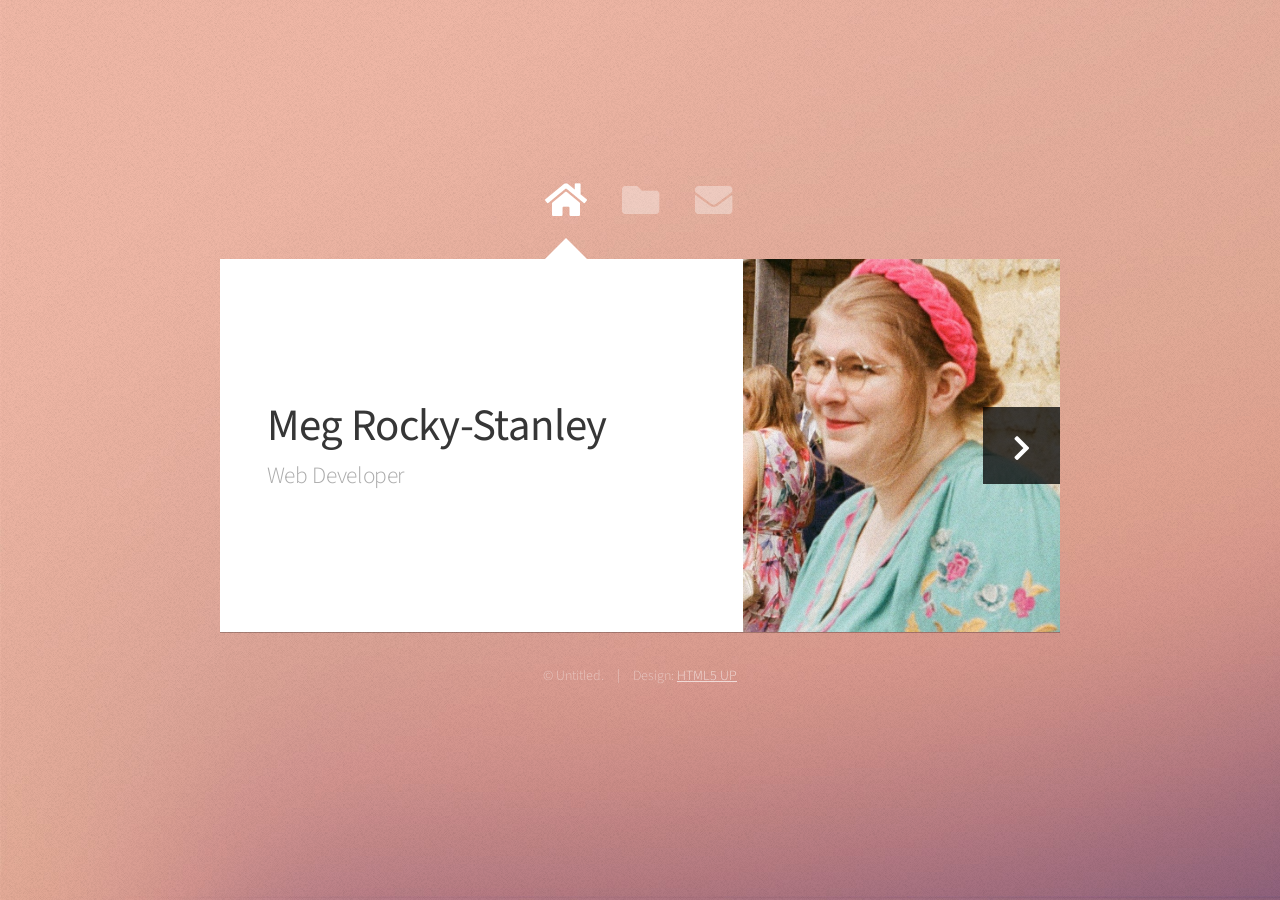
==== commit 662a8ca2: "fix hierarchy and retain changes" ====
--- a/index.html
+++ b/index.html
@@ -22,7 +22,6 @@
 						<a href="#" class="icon solid fa-home"><span>Home</span></a>
 						<a href="#work" class="icon solid fa-folder"><span>Work</span></a>
 						<a href="#contact" class="icon solid fa-envelope"><span>Contact</span></a>
-						<a href="https://twitter.com/ajlkn" class="icon brands fa-twitter"><span>Twitter</span></a>
 					</nav>
 
 				<!-- Main -->
@@ -31,8 +30,8 @@
 						<!-- Me -->
 							<article id="home" class="panel intro">
 								<header>
-									<h1>Jane Doe</h1>
-									<p>Senior Astral Projectionist</p>
+									<h1>Meg Rocky-Stanley</h1>
+									<p>Web Developer</p>
 								</header>
 								<a href="#work" class="jumplink pic">
 									<span class="arrow icon solid fa-chevron-right"><span>See my work</span></span>
@@ -46,9 +45,7 @@
 									<h2>Work</h2>
 								</header>
 								<p>
-									Phasellus enim sapien, blandit ullamcorper elementum eu, condimentum eu elit.
-									Vestibulum ante ipsum primis in faucibus orci luctus et ultrices posuere cubilia
-									luctus elit eget interdum.
+									This is where my work will be once I have some
 								</p>
 								<section>
 									<div class="row">
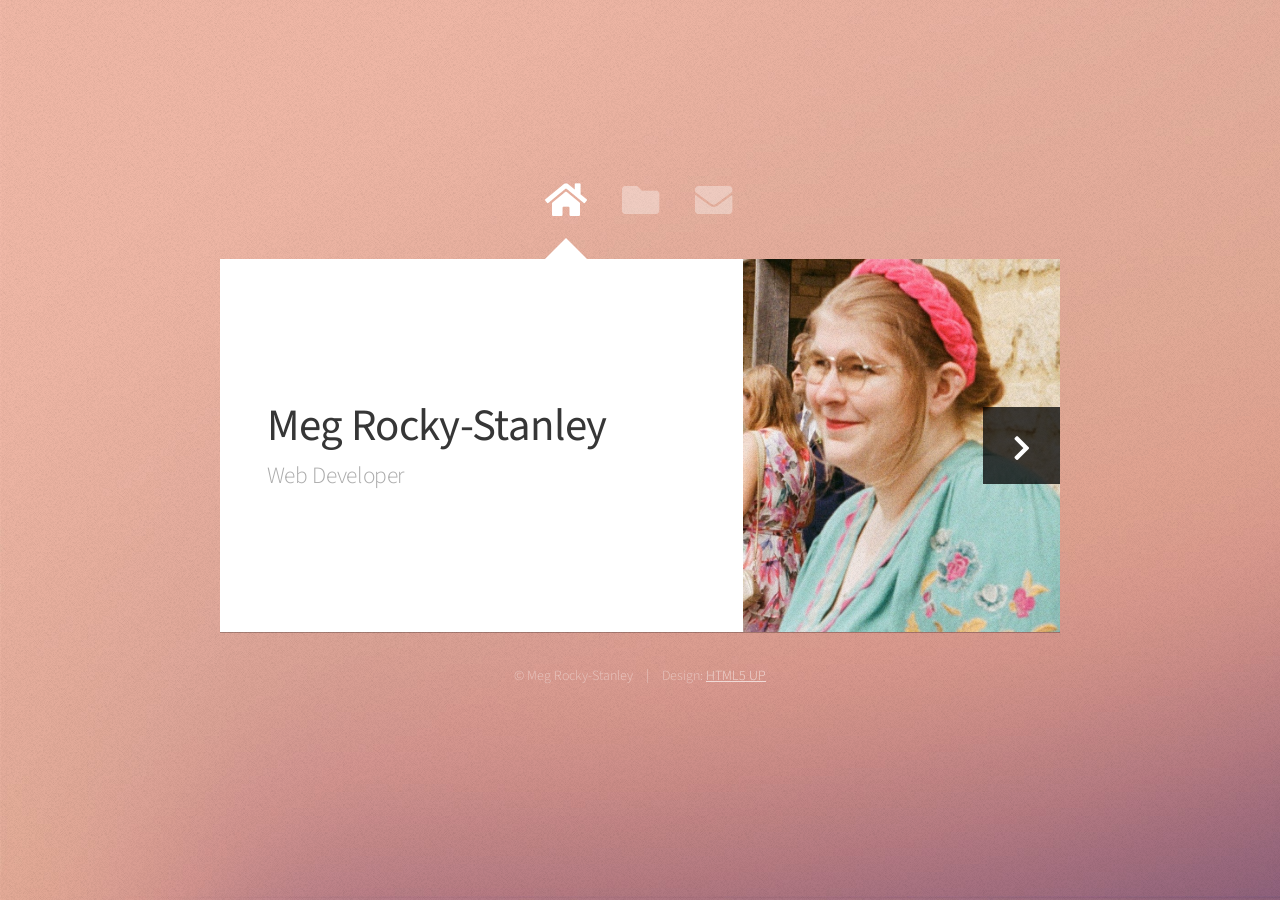
==== commit 8014ac0d: "Update index.html" ====
--- a/index.html
+++ b/index.html
@@ -6,7 +6,7 @@
 -->
 <html>
 	<head>
-		<title>Astral by HTML5 UP</title>
+		<title>Web Development by Meg Rocky-Stanley</title>
 		<meta charset="utf-8" />
 		<meta name="viewport" content="width=device-width, initial-scale=1, user-scalable=no" />
 		<link rel="stylesheet" href="assets/css/main.css" />
@@ -94,7 +94,7 @@
 								<header>
 									<h2>Contact Me</h2>
 								</header>
-								<form action="#" method="post">
+								<form action="https://formspree.io/f/mqazjkea" method="POST">
 									<div>
 										<div class="row">
 											<div class="col-6 col-12-medium">
@@ -122,7 +122,7 @@
 				<!-- Footer -->
 					<div id="footer">
 						<ul class="copyright">
-							<li>&copy; Untitled.</li><li>Design: <a href="http://html5up.net">HTML5 UP</a></li>
+							<li>&copy; Meg Rocky-Stanley</li><li>Design: <a href="http://html5up.net">HTML5 UP</a></li>
 						</ul>
 					</div>
 
@@ -136,4 +136,4 @@
 			<script src="assets/js/main.js"></script>
 
 	</body>
-</html>+</html>
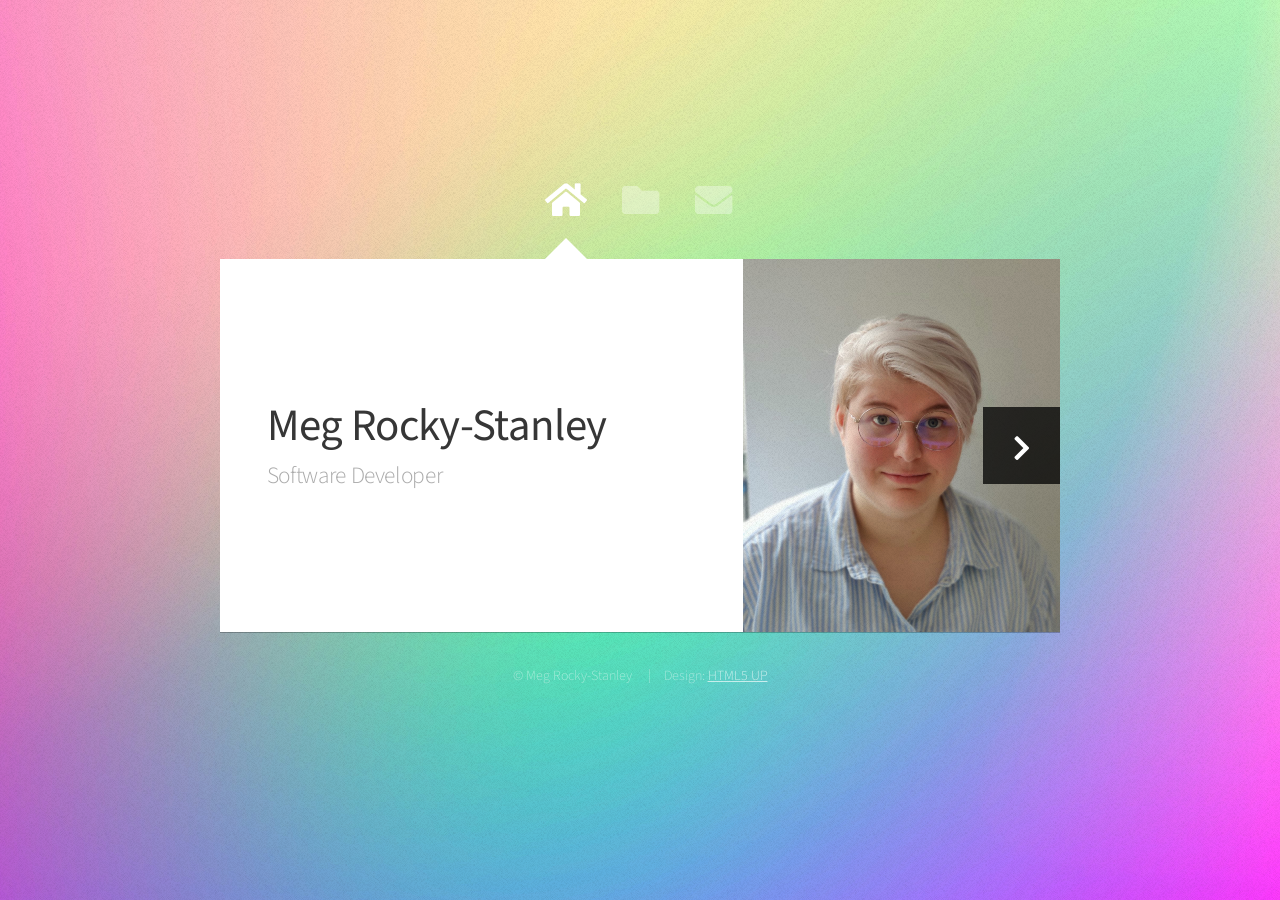
==== commit e29a10d1: "breif edit to HTML job title" ====
--- a/index.html
+++ b/index.html
@@ -1,139 +1,169 @@
-<!DOCTYPE HTML>
+<!DOCTYPE html>
 <!--
 	Astral by HTML5 UP
 	html5up.net | @ajlkn
 	Free for personal and commercial use under the CCA 3.0 license (html5up.net/license)
 -->
 <html>
-	<head>
-		<title>Web Development by Meg Rocky-Stanley</title>
-		<meta charset="utf-8" />
-		<meta name="viewport" content="width=device-width, initial-scale=1, user-scalable=no" />
-		<link rel="stylesheet" href="assets/css/main.css" />
-		<noscript><link rel="stylesheet" href="assets/css/noscript.css" /></noscript>
-	</head>
-	<body class="is-preload">
+  <head>
+    <title>Software development by Meg Rocky-Stanley</title>
+    <meta charset="utf-8" />
+    <meta
+      name="viewport"
+      content="width=device-width, initial-scale=1, user-scalable=no"
+    />
+    <link rel="stylesheet" href="assets/css/main.css" />
+    <noscript
+      ><link rel="stylesheet" href="assets/css/noscript.css"
+    /></noscript>
+  </head>
+  <body class="is-preload">
+    <!-- Wrapper-->
+    <div id="wrapper">
+      <!-- Nav -->
+      <nav id="nav">
+        <a href="#" class="icon solid fa-home"><span>Home</span></a>
+        <a href="#work" class="icon solid fa-folder"><span>Work</span></a>
+        <a href="#contact" class="icon solid fa-envelope"
+          ><span>Contact</span></a
+        >
+      </nav>
 
-		<!-- Wrapper-->
-			<div id="wrapper">
+      <!-- Main -->
+      <div id="main">
+        <!-- Me -->
+        <article id="home" class="panel intro">
+          <header>
+            <h1>Meg Rocky-Stanley</h1>
+            <p>Software Developer</p>
+          </header>
+          <a href="#work" class="jumplink pic">
+            <span class="arrow icon solid fa-chevron-right"
+              ><span>See my work</span></span
+            >
+            <img src="images/me.jpg" alt="" />
+          </a>
+        </article>
 
-				<!-- Nav -->
-					<nav id="nav">
-						<a href="#" class="icon solid fa-home"><span>Home</span></a>
-						<a href="#work" class="icon solid fa-folder"><span>Work</span></a>
-						<a href="#contact" class="icon solid fa-envelope"><span>Contact</span></a>
-					</nav>
+        <!-- Work -->
+        <article id="work" class="panel">
+          <header>
+            <h2>Work</h2>
+          </header>
+          <p>This is where my work will be once I have some</p>
+          <section>
+            <div class="row">
+              <div class="col-4 col-6-medium col-12-small">
+                <a href="#" class="image fit"
+                  ><img src="images/pic01.jpg" alt=""
+                /></a>
+              </div>
+              <div class="col-4 col-6-medium col-12-small">
+                <a href="#" class="image fit"
+                  ><img src="images/pic02.jpg" alt=""
+                /></a>
+              </div>
+              <div class="col-4 col-6-medium col-12-small">
+                <a href="#" class="image fit"
+                  ><img src="images/pic03.jpg" alt=""
+                /></a>
+              </div>
+              <div class="col-4 col-6-medium col-12-small">
+                <a href="#" class="image fit"
+                  ><img src="images/pic04.jpg" alt=""
+                /></a>
+              </div>
+              <div class="col-4 col-6-medium col-12-small">
+                <a href="#" class="image fit"
+                  ><img src="images/pic05.jpg" alt=""
+                /></a>
+              </div>
+              <div class="col-4 col-6-medium col-12-small">
+                <a href="#" class="image fit"
+                  ><img src="images/pic06.jpg" alt=""
+                /></a>
+              </div>
+              <div class="col-4 col-6-medium col-12-small">
+                <a href="#" class="image fit"
+                  ><img src="images/pic07.jpg" alt=""
+                /></a>
+              </div>
+              <div class="col-4 col-6-medium col-12-small">
+                <a href="#" class="image fit"
+                  ><img src="images/pic08.jpg" alt=""
+                /></a>
+              </div>
+              <div class="col-4 col-6-medium col-12-small">
+                <a href="#" class="image fit"
+                  ><img src="images/pic09.jpg" alt=""
+                /></a>
+              </div>
+              <div class="col-4 col-6-medium col-12-small">
+                <a href="#" class="image fit"
+                  ><img src="images/pic10.jpg" alt=""
+                /></a>
+              </div>
+              <div class="col-4 col-6-medium col-12-small">
+                <a href="#" class="image fit"
+                  ><img src="images/pic11.jpg" alt=""
+                /></a>
+              </div>
+              <div class="col-4 col-6-medium col-12-small">
+                <a href="#" class="image fit"
+                  ><img src="images/pic12.jpg" alt=""
+                /></a>
+              </div>
+            </div>
+          </section>
+        </article>
 
-				<!-- Main -->
-					<div id="main">
+        <!-- Contact -->
+        <article id="contact" class="panel">
+          <header>
+            <h2>Contact Me</h2>
+          </header>
+          <form action="https://formspree.io/f/mqazjkea" method="POST">
+            <div>
+              <div class="row">
+                <div class="col-6 col-12-medium">
+                  <input type="text" name="name" placeholder="Name" />
+                </div>
+                <div class="col-6 col-12-medium">
+                  <input type="text" name="email" placeholder="Email" />
+                </div>
+                <div class="col-12">
+                  <input type="text" name="subject" placeholder="Subject" />
+                </div>
+                <div class="col-12">
+                  <textarea
+                    name="message"
+                    placeholder="Message"
+                    rows="6"
+                  ></textarea>
+                </div>
+                <div class="col-12">
+                  <input type="submit" value="Send Message" />
+                </div>
+              </div>
+            </div>
+          </form>
+        </article>
+      </div>
 
-						<!-- Me -->
-							<article id="home" class="panel intro">
-								<header>
-									<h1>Meg Rocky-Stanley</h1>
-									<p>Web Developer</p>
-								</header>
-								<a href="#work" class="jumplink pic">
-									<span class="arrow icon solid fa-chevron-right"><span>See my work</span></span>
-									<img src="images/me.jpg" alt="" />
-								</a>
-							</article>
+      <!-- Footer -->
+      <div id="footer">
+        <ul class="copyright">
+          <li>&copy; Meg Rocky-Stanley</li>
+          <li>Design: <a href="http://html5up.net">HTML5 UP</a></li>
+        </ul>
+      </div>
+    </div>
 
-						<!-- Work -->
-							<article id="work" class="panel">
-								<header>
-									<h2>Work</h2>
-								</header>
-								<p>
-									This is where my work will be once I have some
-								</p>
-								<section>
-									<div class="row">
-										<div class="col-4 col-6-medium col-12-small">
-											<a href="#" class="image fit"><img src="images/pic01.jpg" alt=""></a>
-										</div>
-										<div class="col-4 col-6-medium col-12-small">
-											<a href="#" class="image fit"><img src="images/pic02.jpg" alt=""></a>
-										</div>
-										<div class="col-4 col-6-medium col-12-small">
-											<a href="#" class="image fit"><img src="images/pic03.jpg" alt=""></a>
-										</div>
-										<div class="col-4 col-6-medium col-12-small">
-											<a href="#" class="image fit"><img src="images/pic04.jpg" alt=""></a>
-										</div>
-										<div class="col-4 col-6-medium col-12-small">
-											<a href="#" class="image fit"><img src="images/pic05.jpg" alt=""></a>
-										</div>
-										<div class="col-4 col-6-medium col-12-small">
-											<a href="#" class="image fit"><img src="images/pic06.jpg" alt=""></a>
-										</div>
-										<div class="col-4 col-6-medium col-12-small">
-											<a href="#" class="image fit"><img src="images/pic07.jpg" alt=""></a>
-										</div>
-										<div class="col-4 col-6-medium col-12-small">
-											<a href="#" class="image fit"><img src="images/pic08.jpg" alt=""></a>
-										</div>
-										<div class="col-4 col-6-medium col-12-small">
-											<a href="#" class="image fit"><img src="images/pic09.jpg" alt=""></a>
-										</div>
-										<div class="col-4 col-6-medium col-12-small">
-											<a href="#" class="image fit"><img src="images/pic10.jpg" alt=""></a>
-										</div>
-										<div class="col-4 col-6-medium col-12-small">
-											<a href="#" class="image fit"><img src="images/pic11.jpg" alt=""></a>
-										</div>
-										<div class="col-4 col-6-medium col-12-small">
-											<a href="#" class="image fit"><img src="images/pic12.jpg" alt=""></a>
-										</div>
-									</div>
-								</section>
-							</article>
-
-						<!-- Contact -->
-							<article id="contact" class="panel">
-								<header>
-									<h2>Contact Me</h2>
-								</header>
-								<form action="https://formspree.io/f/mqazjkea" method="POST">
-									<div>
-										<div class="row">
-											<div class="col-6 col-12-medium">
-												<input type="text" name="name" placeholder="Name" />
-											</div>
-											<div class="col-6 col-12-medium">
-												<input type="text" name="email" placeholder="Email" />
-											</div>
-											<div class="col-12">
-												<input type="text" name="subject" placeholder="Subject" />
-											</div>
-											<div class="col-12">
-												<textarea name="message" placeholder="Message" rows="6"></textarea>
-											</div>
-											<div class="col-12">
-												<input type="submit" value="Send Message" />
-											</div>
-										</div>
-									</div>
-								</form>
-							</article>
-
-					</div>
-
-				<!-- Footer -->
-					<div id="footer">
-						<ul class="copyright">
-							<li>&copy; Meg Rocky-Stanley</li><li>Design: <a href="http://html5up.net">HTML5 UP</a></li>
-						</ul>
-					</div>
-
-			</div>
-
-		<!-- Scripts -->
-			<script src="assets/js/jquery.min.js"></script>
-			<script src="assets/js/browser.min.js"></script>
-			<script src="assets/js/breakpoints.min.js"></script>
-			<script src="assets/js/util.js"></script>
-			<script src="assets/js/main.js"></script>
-
-	</body>
+    <!-- Scripts -->
+    <script src="assets/js/jquery.min.js"></script>
+    <script src="assets/js/browser.min.js"></script>
+    <script src="assets/js/breakpoints.min.js"></script>
+    <script src="assets/js/util.js"></script>
+    <script src="assets/js/main.js"></script>
+  </body>
 </html>
